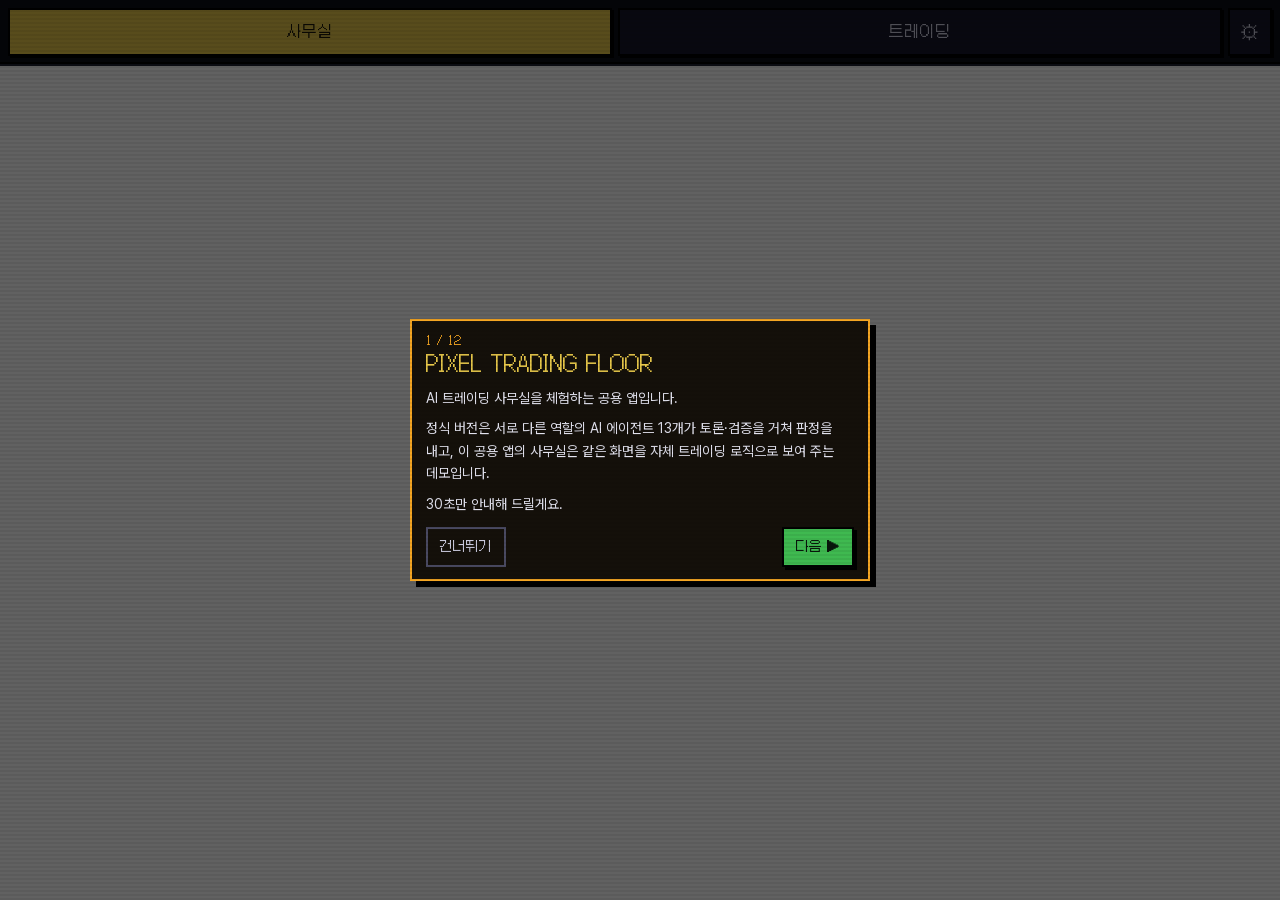
==== index.html @ c64d5c25 "app 20261010-1758" ====
<!doctype html>
<html lang="ko">
<head>
  <meta charset="utf-8">
  <meta http-equiv="Content-Security-Policy" content="default-src 'self'; script-src 'self'; style-src 'self'; img-src 'self' data:; font-src 'self'; connect-src 'self' https://richtrade.tail03e06c.ts.net wss://api.orangex.com wss://fstream.binance.com; frame-src https://richtradingschool.github.io; manifest-src 'self'; worker-src 'self'; object-src 'none'; base-uri 'none'; form-action 'none'">
  <meta name="viewport" content="width=device-width,initial-scale=1,viewport-fit=cover">
  <title>PIXEL TRADING FLOOR</title>
  <meta name="description" content="AI 직원들이 일하는 픽셀 트레이딩 오피스 — 모바일 앱">
  <meta name="theme-color" content="#1a1a24">
  <link rel="manifest" href="manifest.webmanifest">
  <link rel="icon" type="image/png" sizes="32x32" href="icons/favicon-32.png">
  <link rel="apple-touch-icon" href="icons/apple-touch-icon-180.png">
  <meta name="apple-mobile-web-app-title" content="픽셀플로어">
  <meta name="apple-mobile-web-app-capable" content="yes">
  <meta name="mobile-web-app-capable" content="yes">
  <meta name="apple-mobile-web-app-status-bar-style" content="black-translucent">
  <link rel="stylesheet" href="app.css">
  <script type="module" src="app.js"></script>
</head>
<body>
  <header id="topbar">
    <nav id="modes" aria-label="화면 고르기">
      <button type="button" class="mode-btn" data-mode="office">사무실</button>
      <button type="button" class="mode-btn" data-mode="trade">트레이딩</button>
    </nav>
    <button type="button" id="settings-btn" aria-label="설정">⚙</button>
  </header>
  <div id="strip" hidden role="region" aria-label="상태"></div>

  <main id="main">
    <section id="panel-office" class="panel" data-panel="office" hidden></section>
    <section id="panel-trade" class="panel" data-panel="trade" hidden>
      <div id="auto-alert" hidden role="alert">
        <span id="auto-alert-text"></span>
        <button type="button" id="auto-alert-close" aria-label="알림 닫기">✕</button>
      </div>
    </section>
  </main>

  <section id="screen-install" class="screen" data-screen="install" hidden aria-labelledby="install-title">
    <header class="screen-head">
      <button type="button" class="back-btn">← 돌아가기</button>
      <h1 id="install-title">앱 설치 방법</h1>
    </header>
    <div class="screen-body" id="install-body"></div>
  </section>

  <section id="screen-settings" class="screen" data-screen="settings" hidden aria-labelledby="settings-title">
    <header class="screen-head">
      <button type="button" class="back-btn">← 돌아가기</button>
      <h1 id="settings-title">설정</h1>
    </header>
    <div class="screen-body" id="settings-body"></div>
  </section>

  <section id="screen-verify" class="screen" data-screen="verify" hidden aria-labelledby="verify-title">
    <header class="screen-head">
      <button type="button" class="back-btn">← 돌아가기</button>
      <h1 id="verify-title">UID 인증</h1>
    </header>
    <div class="screen-body" id="verify-body"></div>
  </section>

  <section id="screen-keys" class="screen" data-screen="keys" hidden aria-labelledby="keys-title">
    <header class="screen-head">
      <button type="button" class="back-btn">← 돌아가기</button>
      <h1 id="keys-title">오렌지엑스 연결</h1>
    </header>
    <div class="screen-body" id="keys-body"></div>
  </section>

  <section id="screen-follow" class="screen" data-screen="follow" hidden aria-labelledby="follow-title">
    <header class="screen-head">
      <button type="button" class="back-btn">← 돌아가기</button>
      <h1 id="follow-title">따라가기</h1>
    </header>
    <div class="screen-body" id="follow-body"></div>
  </section>

  <div id="follow-band" hidden role="status"></div>
  <div id="evt-back" hidden></div>
  <div id="follow-sheet" hidden role="dialog" aria-label="새 신호"></div>

  <div id="install-banner" hidden>
    <span id="ib-text">홈 화면에 추가하면 앱처럼 쓸 수 있어요</span>
    <button type="button" id="ib-go">설치 방법</button>
    <button type="button" id="ib-close" aria-label="닫기">✕</button>
  </div>

  <div id="toast" class="ui-toast" hidden role="status"></div>

  <div id="update-toast" hidden role="status">
    <span>새 버전이 있습니다</span>
    <button type="button" id="update-apply">적용</button>
  </div>
</body>
</html>
---- app.css ----
/* PIXEL TRADING FLOOR 모바일 앱 껍데기 — 동업자 최신판(20261008a)과 같은 픽셀 톤(p34 설계 §6.9 — 검은 2px 테두리·계단 그림자·모서리 0,
   초록 주 버튼·주황 강조·창 바탕 #14100a, CRT 줄무늬). 제목·버튼은 Galmuri11, 긴 본문은 Pretendard(열린 질문 12 권고) */
@font-face { font-family: 'Galmuri11'; src: url('fonts/Galmuri11.woff2') format('woff2'); font-weight: 400; font-display: swap; }
@font-face { font-family: 'Pretendard Variable'; src: url('fonts/PretendardVariable.woff2') format('woff2'); font-weight: 45 920; font-display: swap; }

:root {
  --bg: #1a1a24; --panel: #12121c; --panel2: #16162a; --ink: #ffffff; --ink2: #e2e2ee; --dim: #9a9ab4; --dim2: #8a8aa4;
  --gold: #e8c84a; --gold-ink: #1a1408; --good: #3fb950; --bad: #f85149; --amber: #d29922;
  --accent: #f5a623; --box-bg: #14100a; --box-line: #3a2a12; --ghost-line: #4a4a62; --ghost-ink: #c9c9dc;
  --bar-h: 64px; --strip-h: 0px; --band-h: 0px;
  --safe-t: env(safe-area-inset-top, 0px); --safe-b: env(safe-area-inset-bottom, 0px);
  --pixel: 'Galmuri11', 'Pretendard Variable', monospace;
  --sans: 'Pretendard Variable', -apple-system, BlinkMacSystemFont, 'Apple SD Gothic Neo', 'Noto Sans KR', sans-serif;
  color-scheme: dark;
}
*, *::before, *::after { box-sizing: border-box; }
html, body { margin: 0; height: 100%; background: var(--bg); color: var(--ink2); font-family: var(--sans); -webkit-text-size-adjust: 100%; -webkit-tap-highlight-color: transparent; word-break: keep-all; overflow-wrap: anywhere; }
body { overflow: hidden; overscroll-behavior: none; }
[hidden] { display: none !important; }
/* CRT 줄무늬(동업자 style.css:40-51) — 화면 전체 2px 검정/2px 투명, 아주 옅게. 누름은 통과 */
html::after {
  content: ''; position: fixed; inset: 0; z-index: 100; pointer-events: none;
  background: repeating-linear-gradient(0deg, #000 0, #000 2px, transparent 2px, transparent 4px); opacity: .06;
}

/* 맨 위 띠 — 큰 버튼 2개(사무실·트레이딩 — 자동매매 탭은 트레이딩으로 합침, 대표 결정 2026-10-10) + 설정 */
#topbar {
  position: fixed; inset: 0 0 auto 0; z-index: 20;
  display: grid; grid-template-columns: 1fr 44px; gap: 6px; align-items: center;
  height: calc(var(--safe-t) + var(--bar-h));
  padding: calc(var(--safe-t) + 8px) max(8px, env(safe-area-inset-right)) 8px max(8px, env(safe-area-inset-left));
  background: #0a0d16; border-bottom: 2px solid #000; box-shadow: 0 2px 0 #1c2030;
}
#modes { display: grid; grid-template-columns: repeat(2, 1fr); gap: 6px; min-width: 0; }
.mode-btn {
  height: 48px; min-width: 0; padding: 0 4px;
  font: 400 15px/1 var(--pixel); letter-spacing: .5px; color: #cfcfe0;
  background: var(--panel2); border: 2px solid #000; box-shadow: 2px 2px 0 #000;
  cursor: pointer; white-space: nowrap; overflow: hidden; text-overflow: ellipsis; touch-action: manipulation;
}
.mode-btn.on { color: var(--gold-ink); background: var(--gold); }
.mode-btn:active, #settings-btn:active { transform: translate(2px, 2px); box-shadow: none; }
#settings-btn {
  height: 48px; width: 44px; padding: 0; font-size: 20px; color: #cfcfe0;
  background: var(--panel2); border: 2px solid #000; box-shadow: 2px 2px 0 #000; cursor: pointer;
}

/* 상단 띠(#strip, p34 §6.8) — 맨 위 띠 바로 아래 28px 한 줄: 인증 배지·계정 연결/잔고·📄 가이드·(오른쪽) 거래소 이벤트 칩.
   보일 때만 html.has-strip → --strip-h 28px. 넘치면 JS가 .tight를 붙여 짧은 글자(.short)로 */
html.has-strip { --strip-h: 28px; }
#strip {
  position: fixed; left: 0; right: 0; top: calc(var(--safe-t) + var(--bar-h)); z-index: 20; height: var(--strip-h);
  display: flex; align-items: center; gap: 6px; padding: 0 max(8px, env(safe-area-inset-right)) 0 max(8px, env(safe-area-inset-left));
  overflow: hidden; white-space: nowrap; font: 400 12px/1 var(--pixel); background: #0a0d16; border-bottom: 2px solid #000;
}
#strip .short { display: none; }
#strip.tight .long { display: none; }
#strip.tight .short { display: inline; }
.strip-item { flex: none; display: inline-flex; align-items: center; height: 20px; padding: 0 6px; font: 400 12px/1 var(--pixel); text-decoration: none; border: 1px solid var(--ghost-line); background: transparent; color: var(--ghost-ink); }
.strip-badge.good { color: var(--good); border-color: #1f4a2c; background: #12301a; }
.strip-badge.warn { color: var(--amber); border-color: var(--box-line); }
.strip-badge.dim, .strip-account.dim { color: var(--dim); }
button.strip-item { cursor: pointer; }
.strip-account.accent { color: #14100a; background: var(--accent); border-color: #000; }
.strip-account.good { color: var(--good); border-color: #1f4a2c; }
.strip-account.warn { color: var(--amber); }
.strip-space { flex: 1; min-width: 0; }
.strip-events { flex: none; display: inline-flex; align-items: center; gap: 4px; }
/* 오른쪽 거래소 이벤트 칩(p34 §5.3 — 데이터 트랙). 칩 글자: 평소 긴 쪽, 370px 이하는 짧은 쪽, 띠가 넘치면(#strip.tight) 짧은 쪽 */
#strip-events { margin-left: auto; min-width: 0; }
#evt-chip {
  max-width: 100%; height: 22px; padding: 0 8px; overflow: hidden; white-space: nowrap; text-overflow: ellipsis;
  font: 400 12px/20px var(--pixel); color: var(--accent, #f5a623); background: transparent;
  border: 1px solid var(--accent, #f5a623); cursor: pointer; touch-action: manipulation;
}
#evt-chip b { font-weight: 400; color: var(--gold); }
#evt-chip:active { transform: translate(1px, 1px); }
#evt-chip .short { display: none; }
@media (max-width: 370px) { #evt-chip .long { display: none; } #evt-chip .short { display: inline; } }

/* 본문 — 띠 아래 남은 화면 전체 */
#main { position: fixed; left: 0; right: 0; top: calc(var(--safe-t) + var(--bar-h) + var(--strip-h) + var(--band-h)); bottom: 0; }
.panel { position: absolute; inset: 0; overflow-y: auto; -webkit-overflow-scrolling: touch; }
#panel-office { overflow: hidden; padding-bottom: var(--safe-b); }
.office-frame { display: block; width: 100%; height: 100%; border: 0; background: var(--bg); }
.office-offline, .office-wait { margin: 0; padding: 32px 18px; text-align: center; font-size: 15px; line-height: 1.6; opacity: .85; }
.office-open { position: absolute; left: 12px; right: 12px; bottom: calc(12px + var(--safe-b)); z-index: 2; margin: 0; padding: 12px 14px; text-align: center; font-size: 14px; background: var(--panel2); border: 2px solid #000; box-shadow: 2px 2px 0 #000; }
.office-open a { color: var(--ink); }

/* 준비 중 탭 */
.soon { max-width: 560px; margin: 0 auto; padding: 24px 18px calc(24px + var(--safe-b)); }
.soon .badge { display: inline-block; margin-bottom: 14px; padding: 4px 8px; font: 400 12px/1 var(--pixel); color: var(--gold-ink); background: var(--gold); border: 2px solid #000; }
.soon h2 { margin: 0 0 12px; font: 400 20px/1.3 var(--pixel); color: var(--gold); }
.soon p { margin: 0 0 10px; font-size: 15px; line-height: 1.6; }

/* 덮는 화면(설치 안내·설정) */
.screen { position: fixed; inset: 0; z-index: 40; display: flex; flex-direction: column; padding-top: var(--safe-t); background: var(--bg); }
.screen-head { display: flex; align-items: center; gap: 10px; padding: 10px 12px; background: #0a0d16; border-bottom: 2px solid #000; }
.screen-head h1 { margin: 0; font: 400 17px/1.2 var(--pixel); color: var(--gold); }
.back-btn { padding: 10px; font: 400 13px/1 var(--pixel); color: #cfcfe0; background: var(--panel2); border: 2px solid #000; box-shadow: 2px 2px 0 #000; cursor: pointer; }
.screen-body { flex: 1; overflow-y: auto; padding: 16px 16px calc(24px + var(--safe-b)); }

/* 설정 */
.set-list { list-style: none; margin: 0 0 18px; padding: 0; background: var(--panel); border: 2px solid #000; }
.set-list li { display: flex; justify-content: space-between; gap: 12px; padding: 14px; font-size: 15px; border-bottom: 1px solid #1c2030; }
.set-list li:last-child { border-bottom: 0; }
.set-val { color: var(--dim); text-align: right; }
.set-val.good { color: var(--good); }
.set-val.bad { color: var(--bad); }
.set-links a, .set-links button {
  display: block; width: 100%; margin: 0 0 8px; padding: 14px; text-align: left; text-decoration: none;
  font: 500 15px/1.3 var(--sans); color: var(--ink); background: var(--panel2);
  border: 2px solid #000; box-shadow: 2px 2px 0 #000; cursor: pointer;
}

/* 설치 안내 */
.install-intro { margin: 0 0 14px; font-size: 15px; line-height: 1.6; }
.installed-note { margin: 0 0 16px; padding: 14px; color: var(--good); background: #10200f; border: 2px solid #000; line-height: 1.6; }
.escape-actions { display: grid; gap: 8px; margin: 0 0 16px; }
.big-btn {
  display: block; min-height: 44px; padding: 13px 12px; text-align: center; text-decoration: none;
  font: 700 15px/1.3 var(--pixel); color: #08160b; background: var(--good);
  border: 2px solid #000; border-radius: 0; box-shadow: 3px 3px 0 #000; cursor: pointer;
}
.big-btn:active { transform: translate(3px, 3px); box-shadow: none; }
.big-btn.alt { background: transparent; border-color: var(--ghost-line); color: var(--ghost-ink); font-weight: 400; }
.big-btn.danger { background: var(--bad); color: #fff; }
.big-btn.accent { background: var(--accent); color: #14100a; }

/* 공용 부품(동업자 style.css 값) — 칩·사각 스위치·창(모달)·토스트·번호표 */
.ui-chip { display: inline-block; padding: 6px 9px; font: 400 12px/1 var(--pixel); color: var(--ghost-ink); background: transparent; border: 2px solid var(--ghost-line); border-radius: 0; cursor: pointer; }
.ui-chip.on { color: #14100a; background: var(--accent); border-color: #000; font-weight: 700; }
.ui-switch { position: relative; display: inline-block; flex: none; width: 34px; height: 16px; background: var(--panel); border: 2px solid var(--ghost-line); }
.ui-switch::after { content: ''; position: absolute; top: 1px; left: 1px; width: 10px; height: 10px; background: var(--ghost-line); }
.ui-switch.on { background: #12301a; border-color: #1f4a2c; }
.ui-switch.on::after { left: auto; right: 1px; background: #3fb950; }
.ui-modal { position: fixed; inset: 0; z-index: 48; display: flex; align-items: center; justify-content: center; padding: calc(16px + var(--safe-t)) 16px calc(16px + var(--safe-b)); background: rgba(0, 0, 0, .62); }
.ui-modal-box { width: 100%; max-width: 420px; max-height: 100%; overflow-y: auto; padding: 16px; color: var(--ink2); background: var(--box-bg); border: 2px solid var(--accent); box-shadow: 6px 6px 0 #000; }
.ui-modal-kicker { margin: 0 0 4px; font: 400 11px/1.3 var(--pixel); color: var(--accent); }
.ui-modal-title { margin: 0 0 12px; font: 400 17px/1.3 var(--pixel); font-size: 17px; color: var(--ink); }
.ui-modal-box p { margin: 0 0 10px; font-size: 14px; line-height: 1.6; }
.ui-modal-box .ui-note { font-size: 12px; color: var(--dim2); }
.ui-toast { position: fixed; left: 50%; top: 50%; z-index: 60; transform: translate(-50%, -50%); max-width: calc(100% - 32px); padding: 12px 16px; text-align: center; font: 400 15px/1.4 var(--pixel); font-size: 15px; color: var(--ink); background: var(--box-bg); border: 3px solid var(--good); box-shadow: 3px 3px 0 #000; pointer-events: none; }
.ui-toast.bad { border-color: var(--bad); }
.ui-num { display: inline-flex; align-items: center; justify-content: center; flex: none; width: 18px; height: 18px; font: 700 11px/1 var(--pixel); color: #14100a; background: var(--accent); }
.guide-sec { margin: 0 0 18px; padding: 14px; background: var(--panel); border: 2px solid #000; }
.guide-sec h2 { margin: 0 0 6px; font: 400 16px/1.3 var(--pixel); color: var(--gold); }
.guide-sec .lead { margin: 0 0 10px; font-size: 14px; line-height: 1.5; color: var(--dim); }
.guide-sec ol { margin: 0; padding-left: 22px; }
.guide-sec li { margin: 0 0 8px; font-size: 15px; line-height: 1.55; }
.guide-sec .note { margin: 10px 0 0; font-size: 13px; line-height: 1.5; color: var(--dim); }
.chips { display: flex; flex-wrap: wrap; align-items: center; gap: 4px; margin-top: 4px; }
.chip { padding: 5px 7px; font: 400 12px/1 var(--pixel); color: var(--gold-ink); background: var(--gold); border: 2px solid #000; }
.chip-arrow { font-size: 12px; color: var(--dim); }

/* 맨 아래 설치 배너 · 맨 위 새 버전 알림 */
#install-banner {
  position: fixed; left: 8px; right: 8px; bottom: calc(8px + var(--safe-b)); z-index: 30;
  display: flex; align-items: center; gap: 8px; padding: 10px 10px 10px 14px; font-size: 14px;
  background: #121a2e; border: 2px solid #000; box-shadow: 3px 3px 0 #000;
}
/* 트레이딩 탭 시트(.tv-sheet — #main 안, 쌓임 맥락이 #main이라 z 50이어도 이 배너 아래)가 열린 동안은 배너를 숨긴다 — 동의·끄기 버튼이 배너에 가려지지 않게(p40 검토 7, screens/trade-sheet.js) */
html.tv-sheet-open #install-banner { display: none; }
#ib-text { flex: 1; min-width: 0; }
#ib-go { padding: 10px; white-space: nowrap; font: 400 13px/1 var(--pixel); color: var(--gold-ink); background: var(--gold); border: 2px solid #000; cursor: pointer; }
#ib-close { padding: 6px; font-size: 18px; color: var(--dim); background: none; border: 0; cursor: pointer; }
#update-toast {
  position: fixed; left: 50%; top: calc(var(--safe-t) + var(--bar-h) + var(--strip-h) + var(--band-h) + 8px); z-index: 35; transform: translateX(-50%);
  display: flex; align-items: center; gap: 10px; padding: 10px 12px; font-size: 14px; white-space: nowrap;
  background: #10200f; border: 2px solid #000; box-shadow: 3px 3px 0 #000;
}
#update-apply { padding: 8px 10px; font: 400 13px/1 var(--pixel); color: var(--gold-ink); background: var(--gold); border: 2px solid #000; cursor: pointer; }

@media (max-width: 370px) { .mode-btn { font-size: 14px; letter-spacing: 0; } }
/* 가로로 눕힌 휴대폰 — 띠를 낮춘다 */
@media (orientation: landscape) and (max-height: 500px) {
  :root { --bar-h: 52px; }
  .mode-btn, #settings-btn { height: 38px; }
}

/* 운영 측 자동매매 송출(modes/auto.js) — 대표 결정 2026-10-10: 자동매매 탭을 트레이딩 탭으로 합침.
   ⚡ 오토 모드 카드(.trade-auto — 탭 맨 위·차트 위: 켜기·끄기 줄·상태 줄·오토 종목·인증 입구)와 열린 포지션 목록(.trade-autolist — 주문 칸 아래:
   열린 포지션·가격 안내·최근 매매 흐름·성적·새 매매 알림 스위치·내 따라가기 설정). 360px에서 가로 넘침 없음(긴 글은 줄바꿈) */
.trade .trade-auto { display: flex; flex-direction: column; gap: 6px; min-width: 0; padding: 8px 10px; background: var(--t-bg); border: 2px solid var(--t-line); box-shadow: 3px 3px 0 #000; }
.trade .ta-title { order: -1; margin: 0; font: 400 14px/1.4 var(--pixel); color: var(--t-amber); overflow-wrap: anywhere; }
/* 따라갈 수 있는 기기는 켜기·끄기 줄(.trade-follow)이 같은 제목(FTEXT.quickTitle)과 켜짐·꺼짐 상태를 한 줄에 — 카드 제목은 숨김(같은 글 두 번 없게) */
.trade .trade-auto .trade-follow:not(:empty) ~ .ta-title { display: none; }
.trade .ta-feed { display: flex; flex-direction: column; gap: 6px; min-width: 0; }
.trade .ta-feed:empty { display: none; }
/* 이름표 '운영 측 실계좌'(검토 2026-10-10) — 바로 아래 상태 줄이 운영 측 것(위 ⚡ 켜기·끄기 줄은 회원 자기 것). 한 줄, 작게 */
.auto-owner { margin: 0 0 -2px; font-size: 12px; line-height: 1.4; color: var(--t-amber); overflow-wrap: anywhere; }
.auto-status { margin: 0; padding: 8px 10px; font: 400 13px/1.4 var(--pixel); background: var(--panel); border: 2px solid #000; overflow-wrap: anywhere; }
.auto-status.good { color: var(--good); }
.auto-status.bad { color: var(--bad); }
.auto-status.warn { color: var(--gold); }
.auto-status.dim { color: var(--dim); }
.auto-symbols { margin: 0; font-size: 12px; line-height: 1.5; color: var(--dim); overflow-wrap: anywhere; }
/* 인증 입구(미인증 s·j: 'UID 인증하기'·'오렌지엑스 가입하기')·정리 길('따라가기' — 인증이 풀린 기기) — 좁으면 한 줄에 하나 */
.auto-links { display: grid; grid-template-columns: repeat(auto-fit, minmax(140px, 1fr)); gap: 8px; min-width: 0; }
.auto-links .big-btn { margin: 0; min-height: 40px; padding: 9px 8px; font-size: 13px; overflow-wrap: anywhere; }
.auto-member-note { margin: 0; padding: 10px 12px; font-size: 13px; line-height: 1.55; color: var(--gold); background: #121a2e; border: 2px solid #000; overflow-wrap: anywhere; }
/* 열린 포지션 목록 — 판정 상자·주문 칸 아래(아래로 내리면 포지션 — 대표 2026-10-10) */
.trade .trade-autolist { display: flex; flex-direction: column; gap: 12px; min-width: 0; margin-top: 6px; }
.trade .trade-autolist:empty { display: none; }
.auto-open, .auto-flow { margin: 0; min-width: 0; }
.trade-autolist h3 { margin: 0 0 8px; font: 400 15px/1.3 var(--pixel); color: var(--gold); }
.auto-card { margin: 0 0 8px; padding: 12px 14px; background: var(--panel2); border: 2px solid #000; box-shadow: 2px 2px 0 #000; min-width: 0; }
.auto-card p { margin: 0 0 4px; font-size: 14px; line-height: 1.5; overflow-wrap: anywhere; }
.auto-card .card-title { font: 400 16px/1.3 var(--pixel); color: var(--ink); }
.auto-card .card-lev { color: var(--ink); }
.auto-card .card-time { color: var(--dim); }
.auto-card .card-price { font-variant-numeric: tabular-nums; }
.auto-card .card-fill { font-size: 13px; color: var(--dim); font-variant-numeric: tabular-nums; }
.auto-card .card-frozen { color: var(--gold); }
.auto-card .card-mine { margin-top: 6px; padding-top: 6px; border-top: 1px dashed var(--dim); color: var(--good); } /* p34 이 기기 내 따라가기 */
.auto-price-note, .auto-flow-note, .auto-flow-empty { margin: 6px 0 10px; font-size: 13px; line-height: 1.5; color: var(--dim); }
.trade-auto .auto-price-note { margin: 0; } /* 미인증 s·j의 A-03 — 카드 안 버튼 줄 바로 위(카드 gap이 간격) */
.auto-mine-total { margin: 0 0 12px; font: 400 14px/1.4 var(--pixel); color: var(--good); }
.trade-autolist .big-btn { margin: 0 0 10px; }
.auto-cta { margin: 0 0 10px; padding: 12px; background: #121a2e; border: 2px solid #000; }
.cta-msg { margin: 0 0 10px; font-size: 14px; line-height: 1.55; }
.auto-flow-list { list-style: none; margin: 0; padding: 0; background: var(--panel); border: 2px solid #000; }
.flow-item { display: flex; gap: 10px; padding: 10px 12px; font-size: 14px; line-height: 1.45; border-bottom: 1px solid #1c2030; }
.flow-item:last-child { border-bottom: 0; }
.flow-time { flex: none; color: var(--dim); font-variant-numeric: tabular-nums; }
.flow-text { min-width: 0; overflow-wrap: anywhere; }
.flow-item.good .flow-text { color: var(--good); }
.flow-item.bad .flow-text { color: var(--bad); }
.flow-item.warn .flow-text { color: var(--gold); }
.auto-stats { margin: 0; font-size: 14px; line-height: 1.55; overflow-wrap: anywhere; }
/* 내 따라가기 설정(2026-10-10 — 옛 고지 박스 자리, 따라갈 수 있는 기기만): 한 줄씩 이름(왼쪽)·값(오른쪽), 좁으면 값이 다음 줄로 */
.auto-my { margin: 0; padding: 12px 14px; background: var(--panel); border: 2px solid #000; }
.auto-my-list { margin: 0 0 12px; }
.auto-my-row { display: flex; flex-wrap: wrap; align-items: baseline; gap: 2px 10px; padding: 7px 0; font-size: 14px; line-height: 1.5; border-bottom: 1px solid #1c2030; }
.auto-my-row:last-child { border-bottom: 0; }
.auto-my-row dt { min-width: 0; color: var(--dim); overflow-wrap: anywhere; }
.auto-my-row dd { min-width: 0; margin: 0 0 0 auto; text-align: right; color: var(--ink); overflow-wrap: anywhere; }
.auto-my-row .auto-my-note { flex: 1 0 100%; margin: 0; text-align: left; font-size: 12px; color: var(--dim); }
.auto-my-row .auto-my-note.warn { color: var(--gold); }
.auto-my-row .auto-my-note.bad { color: var(--bad); }
.trade-autolist .auto-my-edit { width: 100%; margin: 0; }
.auto-switch { display: flex; align-items: center; gap: 10px; padding: 12px 14px; font-size: 14px; background: var(--panel2); border: 2px solid #000; cursor: pointer; }
.auto-switch input { flex: none; width: 22px; height: 22px; margin: 0; accent-color: var(--gold); }
.set-note { margin: 0 0 8px; font-size: 14px; line-height: 1.55; }

/* 새 매매 알림 — 트레이딩 패널 맨 앞(흐름 안): 내용을 밀어 내고, 스크롤해도 패널 위쪽에 붙어 있다.
   다른 탭·사무실·덮는 화면(#keys·#follow·#verify·설정 — z 40)의 위를 가리지 않는다(통합 보고 7) — 그동안은 트레이딩 버튼에 점 */
#auto-alert {
  position: sticky; top: 8px; z-index: 5; max-width: 560px; margin: 8px auto 0; width: calc(100% - 16px);
  display: flex; align-items: center; gap: 10px; padding: 12px 12px 12px 14px;
  font: 400 15px/1.35 var(--pixel); color: var(--gold-ink); background: var(--gold);
  border: 2px solid #000; box-shadow: 3px 3px 0 #000;
}
/* 새 버전 알림(#update-toast, 띠 아래 고정·높이 약 57px)이 떠 있으면 그 아래로 */
body:has(#update-toast:not([hidden])) #auto-alert { margin-top: 72px; top: 72px; }
.mode-btn.has-alert { position: relative; }
.mode-btn.has-alert::after { content: ''; position: absolute; top: 5px; right: 5px; width: 8px; height: 8px; background: var(--gold); border: 2px solid #000; }
.mode-btn.on.has-alert::after { background: var(--gold-ink); }
#auto-alert-text { flex: 1; min-width: 0; }
#auto-alert-close { padding: 6px; font-size: 18px; color: var(--gold-ink); background: none; border: 0; cursor: pointer; }

/* UID 인증 화면(s·j판) — 입력칸 글자 18px(아이폰 확대 방지) */
.verify { max-width: 560px; margin: 0 auto; }
.verify p { margin: 0 0 12px; font-size: 15px; line-height: 1.6; }
.verify .verify-note { font-size: 13px; color: var(--dim); }
.verify .verify-current { font: 400 14px/1.4 var(--pixel); color: var(--good); }
.verify .verify-hint { padding: 12px; background: var(--panel); border: 2px solid #000; }
/* 인증된 기기에서 숨기는 라벨·입력칸·버튼 — app.css 앞쪽의 [hidden] { display: none !important }가 아래 display 규칙보다 이긴다 */
.verify label { display: block; margin: 0 0 6px; font: 400 14px/1.3 var(--pixel); color: var(--gold); }
#verify-uid { display: block; width: 100%; margin: 0 0 12px; padding: 14px; font: 500 18px/1.2 var(--sans); letter-spacing: 1px; color: var(--ink); background: var(--panel); border: 2px solid #000; border-radius: 0; }
#verify-submit { width: 100%; margin: 0 0 12px; }
#verify-submit:disabled { opacity: .6; cursor: default; }
.verify-msg { padding: 12px; background: var(--panel); border: 2px solid #000; }
.verify-msg.good { color: var(--good); }
.verify-msg.bad { color: var(--bad); }
.verify-msg.warn { color: var(--gold); }
.verify .big-btn.alt { margin: 0 0 12px; }
/* p34 §6.5 — 동업자 UID 활성화 창 단계(제목·자동 확인·이용료 없음 → 입력 → 가입 줄 → 또는 → 체험 모드로 시작 → UID 위치) */
.verify .verify-gate-title { margin: 0 0 8px; text-align: center; font: 400 16px/1.3 var(--pixel); color: var(--accent); }
.verify .verify-desc { margin: 0 0 8px; text-align: center; font-weight: 600; color: var(--ink); }
.verify .verify-why { padding: 10px 12px; font-size: 13px; color: var(--dim); background: var(--box-bg); border: 1px solid var(--box-line); }
.verify .verify-intro { font-size: 14px; }
#verify-uid::placeholder { color: var(--dim2); }
.verify-links { margin: 0 0 12px; }
.verify-link { display: block; margin: 0 0 8px; padding: 6px 0; font: 400 14px/1.4 var(--pixel); color: var(--accent); text-decoration: underline; text-underline-offset: 3px; }
/* 앱 받기 줄(대표 결정 2026-10-09) — 버튼이지만 위 가입 줄(링크)과 같은 모양: 단추 기본 배경·테두리를 지우고 왼쪽 정렬·전체 폭 */
.verify-app { width: 100%; text-align: left; background: none; border: 0; border-radius: 0; cursor: pointer; }
.verify .verify-or { margin: 4px 0 8px; text-align: center; font: 400 12px/1 var(--pixel); color: var(--dim2); }
#verify-guest { width: 100%; }
.verify .verify-foot { text-align: center; font-size: 13px; color: var(--dim2); }
/* 설정의 UID 인증 줄 — 미인증이면 인증 화면으로 가는 링크 */
.set-row-link { display: flex; flex: 1; justify-content: space-between; gap: 12px; color: inherit; text-decoration: none; }

/* 거래소 연결 화면(#keys, s·j판) — 입력칸 글자 16px 이상(아이폰 확대 방지), 비밀 키 칸은 textarea를 글자 가림으로(password 칸 안 씀) */
.keys { max-width: 560px; margin: 0 auto; }
.keys p { margin: 0 0 12px; font-size: 15px; line-height: 1.6; }
.keys-guide { margin: 0 0 12px; padding: 12px 12px 12px 30px; font-size: 14px; line-height: 1.6; background: var(--panel); border: 2px solid #000; }
.keys .keys-privacy, .keys .keys-clip, .keys .keys-scope, .keys .keys-diag { font-size: 13px; color: var(--dim); }
/* 동업자 API 연결 가이드(p34 §6.6) — 맨 위 링크 + 계정 권한 '읽기' 줄(K-03c) + 2쪽 차이 줄 */
.keys-guide-link { display: inline-block; margin: 0 0 8px; padding: 8px 10px; font: 400 14px/1.3 var(--pixel); color: var(--accent); text-decoration: none; border: 2px solid var(--accent); }
.keys .keys-guide-read { padding: 10px 12px; font-size: 14px; color: var(--amber); background: var(--box-bg); border: 1px solid var(--box-line); }
.keys .keys-guide-page2 { font-size: 13px; color: var(--dim); }
.keys .keys-label { display: block; margin: 0 0 6px; font: 400 14px/1.3 var(--pixel); color: var(--gold); }
#keys-api, #keys-secret { display: block; width: 100%; margin: 0 0 12px; padding: 14px; font: 500 16px/1.3 var(--sans); color: var(--ink); background: var(--panel); border: 2px solid #000; border-radius: 0; }
#keys-secret { resize: none; }
.secret { -webkit-text-security: disc; }
.keys .keys-check { display: flex; gap: 8px; align-items: center; margin: 0 0 12px; font: 400 15px/1.4 var(--sans); color: var(--ink); }
#keys-submit, #keys-disconnect { width: 100%; margin: 0 0 12px; }
#keys-submit:disabled { opacity: .6; cursor: default; }
.keys-msg { padding: 12px; background: var(--panel); border: 2px solid #000; }
.keys-msg.good { color: var(--good); }
.keys-msg.bad { color: var(--bad); }
.keys-msg.warn { color: var(--gold); }
.keys .keys-ok { font: 400 14px/1.4 var(--pixel); color: var(--good); }
.keys-legal { margin: 18px 0 0; }
.keys-legal p { margin: 0 0 6px; font-size: 12px; line-height: 1.5; color: var(--dim); }
/* 설정 '거래소 연결' 줄이 끊김(주문 안 함)일 때 — keysRow tone 'warn' */
.set-val.warn { color: var(--gold); }

/* 따라가기 화면(#follow, s·j판) — 입력칸 글자 16px 이상(아이폰 확대 방지), 맨 위 기능 한계(F-03)는 늘 보이게 */
.follow { max-width: 560px; margin: 0 auto; }
.follow p { margin: 0 0 12px; font-size: 15px; line-height: 1.6; }
.follow-title { margin: 0 0 10px; font: 400 18px/1.3 var(--pixel); color: var(--gold); }
.follow .follow-limits { padding: 12px; font-size: 14px; color: var(--ink); background: #121a2e; border: 2px solid #000; }
.follow .follow-status { padding: 12px 14px; font: 400 15px/1.3 var(--pixel); background: var(--panel); border: 2px solid #000; }
.follow-status.good { color: var(--good); }
.follow-status.bad { color: var(--bad); }
.follow-status.warn { color: var(--gold); }
.follow-status.dim { color: var(--dim); }
.follow .follow-note { padding: 12px; color: var(--gold); background: var(--panel); border: 2px solid #000; }
/* 잔고 한 줄(대표 결정 2026-10-10 — 이 화면은 상단 띠를 가림): 띠와 같은 값·같은 낱말(🔗 없이), 상태 줄 바로 아래 */
.follow .follow-balance { margin: -4px 0 12px; font: 400 14px/1.4 var(--pixel); color: var(--good); overflow-wrap: anywhere; }
.follow .big-btn { width: 100%; margin: 0 0 12px; }
.follow .big-btn:disabled { opacity: .6; cursor: default; }
.follow-mode { margin: 0 0 12px; padding: 12px; background: var(--panel); border: 2px solid #000; }
.follow-mode legend { padding: 0 4px; font: 400 14px/1.3 var(--pixel); color: var(--gold); }
.follow-radio, .follow-check { display: flex; gap: 10px; align-items: flex-start; margin: 0 0 10px; font-size: 15px; line-height: 1.5; cursor: pointer; }
.follow-radio input, .follow-check input { flex: none; width: 22px; height: 22px; margin: 0; accent-color: var(--gold); }
.follow-field { display: block; margin: 0 0 12px; font: 400 14px/1.3 var(--pixel); color: var(--gold); }
.follow-field input { display: block; width: 100%; margin-top: 6px; padding: 12px; font: 500 16px/1.2 var(--sans); color: var(--ink); background: var(--panel); border: 2px solid #000; border-radius: 0; }
.follow-help, .follow-legal { margin: 0 0 12px; padding-left: 20px; font-size: 13px; line-height: 1.55; color: var(--dim); }
.follow .follow-how, .follow .follow-symbols, .follow .follow-notice, .follow .follow-summary { font-size: 14px; }
.follow-consent { margin: 0 0 12px; padding: 12px; background: var(--panel); border: 2px solid #000; }
.follow .follow-errors { color: var(--bad); }
.follow .follow-why { color: var(--bad); font-size: 14px; }
.follow .follow-check-all { font-weight: 700; padding: 0 0 10px; margin: 0 0 12px; border-bottom: 1px solid currentColor; }
/* p34 회원 본인 손익(상태 줄 아래)·자동 손절 스위치(켜짐 초록 테두리 — 동업자판 카드 버튼 꼴)·상태 낱말(가격 없음) */
.follow-pnl, .follow-autosl { margin: 0 0 12px; padding: 12px; background: var(--panel); border: 2px solid #000; }
.follow-pnl h3, .follow-autosl h3 { margin: 0 0 8px; font: 400 15px/1.3 var(--pixel); color: var(--gold); }
.follow .follow-pnl-line { margin: 0 0 4px; font-size: 14px; }
.follow .follow-autosl-on { border-color: var(--good); color: var(--good); }
.follow .follow-autosl-offbtn { color: var(--dim); }
.follow .follow-autosl-desc { font-size: 14px; color: var(--ink); }
.follow .follow-autosl-help, .follow .follow-autosl-retryhelp, .follow .follow-autosl-clearhelp, .follow .follow-autosl-diag { font-size: 13px; color: var(--dim); }
.follow .follow-autosl-toast, .follow .follow-autosl-off, .follow .follow-autosl-followoff, .follow .follow-autosl-locked { font-size: 14px; color: var(--gold); }
.follow .follow-autosl-failed, .follow .follow-autosl-check { font-size: 14px; color: var(--bad); }
.follow-autosl-confirm { margin: 0 0 12px; padding: 12px; background: #121a2e; border: 2px solid var(--gold); }
.follow-autosl-words { margin: 0 0 12px; padding-left: 20px; font-size: 13px; line-height: 1.55; }
.follow-records, .follow-shadow { margin: 18px 0 0; }
.follow-records h3, .follow-shadow h3 { margin: 0 0 8px; font: 400 15px/1.3 var(--pixel); color: var(--gold); }
.follow-record-list, .follow-consent-records, .follow-shadow-list { margin: 0 0 12px; padding-left: 20px; font-size: 13px; line-height: 1.55; }

/* ② 켜짐 띠(F-14) — 맨 위 띠·상단 띠(#strip) 바로 아래(p34 검토 5 — 한 칸 내려 쌓음). 보이는 동안 html.has-band가 --band-h(31px)를 정해
   본문(#main)·새 버전 알림을 그만큼 내린다(탭 첫 줄을 가리지 않게 — p34 종단 확인). 덮는 화면(z 40) 아래(z 39) — 따라가기 화면은 자기 상태 줄이 있다.
   ③ 시트(F-10) — 어느 탭·화면 위에서든(z 46) */
html.has-band { --band-h: 31px; }
#follow-band {
  position: fixed; left: 0; right: 0; top: calc(var(--safe-t) + var(--bar-h) + var(--strip-h)); z-index: 39; height: var(--band-h);
  margin: 0; padding: 6px 12px; text-align: center; font: 400 13px/1.3 var(--pixel); color: var(--gold-ink); background: var(--good); border-bottom: 2px solid #000;
  white-space: nowrap; overflow: hidden; text-overflow: ellipsis;
}
@media (max-width: 380px) { #follow-band { padding: 6px 8px; font-size: 12px; } }
#follow-sheet {
  position: fixed; left: 8px; right: 8px; bottom: calc(8px + var(--safe-b)); z-index: 46; max-height: 80vh; overflow-y: auto;
  padding: 14px; background: #121a2e; border: 2px solid #000; box-shadow: 3px 3px 0 #000;
}
#follow-sheet p { margin: 0 0 8px; font-size: 15px; line-height: 1.5; }
#follow-sheet .sheet-title { font: 400 16px/1.3 var(--pixel); color: var(--gold); }
#follow-sheet .sheet-expired, #follow-sheet .sheet-reason { color: var(--gold); }
#follow-sheet .sheet-who, #follow-sheet .sheet-notice { font-size: 12px; color: var(--dim); }
#follow-sheet .sheet-legal { margin: 0 0 6px; padding-left: 18px; font-size: 12px; line-height: 1.5; color: var(--dim); }
#follow-sheet .big-btn { width: 100%; margin: 0 0 8px; }
#follow-sheet .big-btn:disabled { opacity: .6; cursor: default; }

/* 거래소 이벤트 창(p34 §5.4 · p35 D-4 — 동업자 20261008a public/style.css #evt 값: 막 rgba(0,0,0,.62)·상자 #11111a·검정 3px·그림자 #0a0a12,
   절 카드 #171720·검정 2px, ✕ #f85149, 아래 칸 #0e0e16). 휴대폰 터치 크기(✕ 36px·버튼 12px 안쪽)는 그대로. 덮는 화면(z 40)·따라가기 켜짐 띠(39) 위,
   '한 번 눌러 주문' 시트(46) 아래 — 초 단위로 끝나는 시트를 가리지 않는다 */
#evt-back {
  position: fixed; inset: 0; z-index: 45; display: flex; align-items: center; justify-content: center;
  padding: calc(12px + var(--safe-t)) 12px calc(12px + var(--safe-b)); background: rgba(0, 0, 0, .62);
}
#evt {
  display: flex; flex-direction: column; width: 100%; max-width: 520px; max-height: 100%;
  background: #11111a; border: 3px solid #000; box-shadow: 6px 6px 0 #0a0a12; color: #f3efe6;
}
#evt .evt-hd { display: flex; align-items: center; gap: 8px; padding: 12px 12px 10px 14px; }
#evt h2 { flex: 1; margin: 0; font: 400 17px/1.3 var(--pixel); color: var(--accent, #f5a623); }
#evt .evt-x { width: 36px; height: 36px; padding: 0; font-size: 18px; color: #fff; background: #f85149; border: 2px solid #000; cursor: pointer; }
#evt .evt-body { flex: 1; min-height: 0; overflow-y: auto; padding: 10px 14px; }
#evt .evt-sec { margin: 0 0 10px; padding: 10px 12px; background: #171720; border: 2px solid #000; }
#evt h3 { margin: 0 0 6px; font: 400 14px/1.4 var(--pixel); color: #f3efe6; }
#evt .evt-table { width: 100%; border-collapse: collapse; font-size: 14px; line-height: 1.45; }
#evt .evt-table td { padding: 6px 4px; border-bottom: 1px solid #2b2b38; vertical-align: top; }
#evt .evt-table tr:last-child td { border-bottom: 0; }
#evt .evt-table td.k { color: #a6a3ad; white-space: nowrap; }
#evt .evt-table td.r { text-align: right; font-variant-numeric: tabular-nums; }
#evt .g { color: #f5a623; }
#evt .evt-note { margin: 8px 0 0; font-size: 12px; line-height: 1.5; color: #a6a3ad; }
#evt .evt-ft { padding: 10px 14px 14px; background: #0e0e16; border-top: 2px solid #000; }
#evt .evt-foot, #evt .evt-own { margin: 0 0 8px; font-size: 12px; line-height: 1.5; color: #8a8794; }
#evt .evt-bt { display: flex; gap: 8px; }
#evt .evt-bt a {
  flex: 1; display: block; padding: 12px 8px; text-align: center; text-decoration: none;
  font: 400 14px/1.2 var(--pixel); border: 2px solid #000; box-shadow: 3px 3px 0 #000;
}
#evt .evt-guide { color: #14100a; background: var(--accent, #f5a623); }
#evt .evt-get { color: #e9e4d6; background: #1c1c28; }
#evt .evt-bt a:active, #evt .evt-x:active { transform: translate(3px, 3px); box-shadow: none; }
/* 첫 실행 안내(p34 §6.2) — 막 #tour z 44(덮는 화면 40·켜짐 띠 41 위, 시트 46 아래), 비추는 곳의 고정 조상은 .tour-lift로 막 위(45),
   설명 상자 #tour-box도 45(조상보다 뒤에 붙어 위에 그려짐). 자리는 클래스 세 벌(.at-top·.at-bottom·.center) — style 속성 없음 */
#tour { position: fixed; inset: 0; z-index: 44; background: rgba(0, 0, 0, .62); }
.tour-lift { z-index: 45 !important; }
html.touring .tour-lift { pointer-events: none; }
.tour-target { outline: 3px solid var(--gold); outline-offset: -3px; }
#tour-box {
  position: fixed; z-index: 45; left: 12px; right: 12px; max-width: 460px; margin: 0 auto; max-height: 62vh; overflow-y: auto;
  padding: 14px 14px 12px; color: var(--ink2); background: var(--box-bg); border: 2px solid var(--accent); box-shadow: 6px 6px 0 #000;
}
#tour-box.at-bottom { bottom: calc(12px + var(--safe-b)); }
#tour-box.at-top { top: calc(var(--safe-t) + 12px); }
#tour-box.center { top: 50%; transform: translateY(-50%); max-height: 84vh; }
#tour-box.big .tour-title { font-size: 20px; color: var(--gold); }
.tour-step { min-height: 12px; margin: 0 0 4px; font: 400 11px/1 var(--pixel); color: var(--accent); }
.tour-title { margin: 0 0 10px; font: 400 17px/1.3 var(--pixel); color: var(--ink); }
.tour-p { margin: 0 0 8px; font-size: 14px; line-height: 1.6; }
.tour-small { margin: 6px 0 0; font-size: 12px; line-height: 1.5; color: var(--dim2); }
.tour-agents { display: grid; gap: 8px; margin: 0 0 6px; }
.tour-agent { display: flex; gap: 10px; align-items: flex-start; padding: 8px 10px; background: rgba(255, 255, 255, .03); border: 1px solid var(--box-line); }
.tour-face { flex: none; width: 40px; height: 40px; image-rendering: pixelated; background: #0a0d16; border: 1px solid #000; }
.tour-agent-text { min-width: 0; }
.tour-agent-name { display: block; margin: 0 0 3px; font: 400 13px/1.3 var(--pixel); color: var(--accent); }
.tour-agent-desc { display: block; font-size: 13px; line-height: 1.5; }
.tour-cmp { width: 100%; margin: 0 0 10px; border-collapse: collapse; font-size: 12px; line-height: 1.45; }
.tour-cmp th, .tour-cmp td { padding: 6px; text-align: left; vertical-align: top; border: 1px solid var(--box-line); }
.tour-cmp th { font: 400 12px/1.3 var(--pixel); color: var(--dim2); }
.tour-cmp .pro { color: var(--good); }
.tour-extra { margin: 8px 0 0; }
.tour-nav { display: flex; align-items: center; gap: 8px; margin: 12px 0 0; }
.tour-sp { flex: 1; }
.tour-nav button { min-height: 40px; padding: 0 12px; font: 400 13px/1 var(--pixel); color: var(--ghost-ink); background: transparent; border: 2px solid var(--ghost-line); cursor: pointer; }
.tour-nav .tour-next { color: #08160b; background: var(--good); border-color: #000; box-shadow: 3px 3px 0 #000; }
.tour-nav .tour-next:active { transform: translate(3px, 3px); box-shadow: none; }
.tour-nav .invisible { visibility: hidden; }
/* 앱 받기 창(§6.3, app/screens/app-guide.js) — .ui-modal z 48: UID 인증 화면(.screen 40)·안내(44·45) 위. 2026-10-09부터 인증 화면에서 열고,
   그 판 가입 주소가 있으면 맨 위에 ① 가입 단계(.ag-signup) → ② 앱 받기(.ag-step) */
.tour-appguide .ag-step { margin: 0 0 8px; font: 400 14px/1.3 var(--pixel); color: var(--gold); }
.tour-appguide .ag-signup { margin: 0 0 14px; padding: 10px; border: 1px solid var(--box-line); }
.tour-appguide .ag-col { margin: 0 0 12px; padding: 10px; border: 1px solid var(--box-line); }
.tour-appguide .ag-os { margin: 0 0 6px; font: 400 14px/1.3 var(--pixel); color: var(--accent); }
.tour-appguide .ag-steps { margin: 0 0 10px; padding-left: 20px; font-size: 13px; line-height: 1.55; }
.tour-appguide .ui-close { width: 100%; }

/* 토스트(동업자판 — 화면 가운데, 초록/빨강 테두리) */
#toast { transition: opacity .2s; }

/* ── 트레이딩 탭(p2 spec §2.3 — N 매매 화면 색·부품, N css:2188-2570에서 옮긴 값) ──
   차트는 캔버스(라이브러리), 그 밖은 클래스로만(style 속성 없음). 칩 줄만 자체 가로 스크롤, 양옆 16px 여백 */
.trade { --t-bg: #14100a; --t-line: #3a2a12; --t-ink: #e2e2ee; --t-dim: #8a8aa4; --t-amber: #f5a623; --t-good: #3fb950; --t-bad: #f85149; display: flex; flex-direction: column; gap: 8px; padding: 8px 16px calc(24px + var(--safe-b)); }
.trade .trade-syms, .trade .trade-mine { display: flex; gap: 6px; overflow-x: auto; }
.trade .chip { flex: none; font-family: 'Galmuri11', monospace; font-size: 11px; line-height: 1.2; color: #c9c9dc; background: transparent; border: 1px solid #4a4a62; padding: 4px 8px; cursor: pointer; }
.trade .chip.on, .trade .chip[aria-pressed="true"] { background: var(--t-amber); color: var(--t-bg); font-weight: 700; }
.trade .chip.tab { cursor: default; border-color: var(--t-line); color: var(--t-amber); }
.trade .chip.tab.on { background: transparent; color: var(--t-amber); }
.trade .chip.mine { border-color: var(--t-amber); color: var(--t-amber); }
.trade .trade-head { display: flex; flex-direction: column; gap: 6px; min-width: 0; }
.trade .chart-status { font-family: 'Galmuri11', monospace; font-size: 11px; line-height: 1.4; color: var(--t-dim); overflow-wrap: anywhere; }
.trade .chart-tfs, .trade .chart-inds { display: flex; gap: 3px; overflow-x: auto; padding: 0 2px 2px 0; }
.trade .chart-tfs button, .trade .chart-inds button { flex: none; font-family: 'Galmuri11', monospace; font-size: 10px; color: #6c6c86; background: #0a0a10; border: 2px solid #000; box-shadow: 2px 2px 0 #000; padding: 2px 6px; white-space: nowrap; cursor: pointer; }
.trade .chart-tfs button.on, .trade .chart-inds button.on { color: #e8e8f4; border-color: #3a3a52; }
.trade .chart-inds button.help { color: var(--t-dim); }
.trade .chart-inds button.on[data-ind="ma20"] { color: #f5a623; } .trade .chart-inds button.on[data-ind="ma50"] { color: #4a9de8; } .trade .chart-inds button.on[data-ind="ma200"] { color: #c678dd; }
.trade .chart-inds button.on[data-ind="ema20"] { color: #56d4c8; } .trade .chart-inds button.on[data-ind="bb"] { color: #9aa4ff; } .trade .chart-inds button.on[data-ind="vol"] { color: #8a8aa4; }
.trade .chart-inds button.on[data-ind="rsi"] { color: #ffd166; } .trade .chart-inds button.on[data-ind="macd"] { color: #ff8fab; }
.trade .chart-inds button.on[data-ind="bigs"] { color: #ffffff; } .trade .chart-inds button.on[data-ind="tpsl"] { color: #089981; } .trade .chart-inds button.on[data-ind="delta"] { color: #12cef8; }
.trade .chart-inds button.on[data-ind="vp"] { color: #298ada; } .trade .chart-inds button.on[data-ind="follow"] { color: rgb(220, 20, 60); }
/* T-06 설명줄 — 최대 2줄(15px × 2), 누르면 펼침 */
.trade .chart-legend { display: flex; flex-wrap: wrap; gap: 0 10px; font-family: 'Galmuri11', monospace; font-size: 10px; line-height: 15px; color: var(--t-dim); max-height: 30px; overflow: hidden; cursor: pointer; }
.trade .chart-legend:empty { display: none; }
.trade .chart-legend.open { max-height: none; }
.trade .lg-ma20 { color: #f5a623; } .trade .lg-ma50 { color: #4a9de8; } .trade .lg-ma200 { color: #c678dd; } .trade .lg-ema20 { color: #56d4c8; } .trade .lg-bb { color: #9aa4ff; }
.trade .lg-rsi { color: #ffd166; } .trade .lg-macd { color: #ff8fab; } .trade .lg-bigs { color: #ffffff; } .trade .lg-tpsl { color: #089981; } .trade .lg-delta { color: #12cef8; } .trade .lg-vp { color: #298ada; } .trade .lg-follow { color: rgb(220, 20, 60); }
/* ④ 큰 차트 높이 max(260, 화면 × 0.42)(가로 모드 × 0.6), ⑤ 보조 창 110px(N css:2397) */
.trade .chart-big { position: relative; height: max(260px, 42vh); background: #06060c; }
.trade .chart-subs:empty { display: none; }
.trade .chart-sub { position: relative; height: 110px; border-top: 1px solid #1c1c28; background: #06060c; }
.trade .chart-sub-label { position: absolute; top: 4px; left: 10px; z-index: 3; font-family: 'Galmuri11', monospace; font-size: 10px; color: #6c6c86; pointer-events: none; }
@media (orientation: landscape) { .trade .chart-big { height: max(260px, 60vh); } .trade .chart-sub { height: 80px; } }
/* T-14 백테스트 표 — 큰 차트 왼쪽 위, 차트 조작은 그대로(머리만 누름 — 접기) */
.trade .bt-table { position: absolute; top: 6px; left: 6px; z-index: 4; background: rgba(27, 31, 43, .92); border: 2px solid #000; padding: 4px 6px; font-family: 'Galmuri11', monospace; font-size: 10px; line-height: 1.5; color: #fff; pointer-events: none; }
.trade .bt-head { color: var(--t-amber); pointer-events: auto; cursor: pointer; }
.trade .bt-table.fold .bt-row { display: none; }
.trade .bt-row { display: flex; justify-content: space-between; gap: 10px; }
.trade .trade-help, .trade .trade-source { margin: 0; font-size: 10px; line-height: 15px; color: var(--t-dim); }
.trade .trade-source-link { color: var(--t-dim); text-decoration: underline; }
.trade .trade-verdict:empty, .trade .trade-orders:empty, .trade .trade-sheet:empty, .trade .trade-mine:empty { display: none; }
.trade .tv-box { position: relative; background: var(--t-bg); border: 2px solid var(--t-line); box-shadow: 3px 3px 0 #000; padding: 10px 12px 10px 38px; font-size: 12px; color: var(--t-ink); }
.trade .tv-num { position: absolute; left: 10px; top: 10px; width: 18px; height: 18px; line-height: 18px; text-align: center; background: var(--t-amber); color: #1a1408; font-size: 10px; border: 2px solid #000; }
/* ① 판정 상자(p2 spec 4판 §6 — p40 T12, screens/trade-verdict.js): 이름 · 한 줄(N-02/N-04/N-05/N-11) · 근거 보기 ▾ · N-06/N-08(호박색) · N-07/N-10(흐림) */
.trade .tv-label { display: block; min-height: 22px; line-height: 22px; font-family: 'Galmuri11', monospace; font-size: 12px; font-weight: 700; color: var(--t-amber); }
.trade .tv-line { margin: 2px 0 0; font-size: 13px; line-height: 1.5; color: var(--t-ink); overflow-wrap: anywhere; }
.trade .tv-more { margin-top: 8px; min-height: 34px; font-family: 'Galmuri11', monospace; font-size: 12px; color: #c9c9dc; background: transparent; border: 2px solid #4a4a62; box-shadow: 2px 2px 0 #000; border-radius: 0; padding: 4px 10px; cursor: pointer; }
.trade .tv-more:disabled { opacity: .55; cursor: default; }
.trade .tv-more:active:not(:disabled) { transform: translate(2px, 2px); box-shadow: none; }
.trade .tv-note { margin: 6px 0 0; font-size: 11px; line-height: 1.5; color: var(--t-amber); }
.trade .tv-warn { margin: 6px 0 0; font-size: 11px; line-height: 1.5; color: var(--t-bad); }
.trade .tv-box .trade-note { margin: 6px 0 0; font-size: 10px; line-height: 15px; color: var(--t-dim); }
/* 시트(screens/trade-sheet.js — 근거 보기·주문 칸 T13): 주문 칸 밖 자리(.trade-sheet)의 고정 덮개. #main(고정 — 쌓임 맥락) 안이라 맨 위 줄·띠 아래부터
   덮고(그 줄들은 z 20·39로 위에 남음), 상자는 아래에 붙고 넘치면 상자 안에서 내린다 */
.trade .tv-sheet { position: fixed; left: 0; right: 0; bottom: 0; top: calc(var(--safe-t) + var(--bar-h) + var(--strip-h) + var(--band-h)); z-index: 50; display: flex; align-items: flex-end; justify-content: center; padding: 12px 12px calc(12px + var(--safe-b)); background: rgba(0, 0, 0, .62); }
.trade .tv-sheet .tvm-box { width: 100%; max-width: 440px; max-height: 100%; overflow-y: auto; background: var(--t-bg); border: 2px solid var(--t-amber); box-shadow: 6px 6px 0 #000; padding: 16px 14px; }
.trade .tv-sheet.red .tvm-box { border-color: var(--t-bad); }
.trade .tvm-title { margin-bottom: 10px; font-family: 'Galmuri11', monospace; font-size: 15px; font-weight: 700; color: var(--t-ink); overflow-wrap: anywhere; }
.trade .tvm-row { display: grid; grid-template-columns: 64px minmax(0, 1fr); gap: 8px; padding: 5px 0; border-top: 1px solid #241a0c; font-size: 12px; line-height: 1.5; color: var(--t-dim); }
.trade .tvm-row b { font-weight: 400; color: var(--t-ink); overflow-wrap: anywhere; white-space: pre-wrap; }
.trade .tvm-btns { margin-top: 14px; display: grid; grid-auto-flow: column; grid-auto-columns: minmax(0, 1fr); gap: 8px; }
.trade .tvm-btns button { min-height: 44px; font-family: 'Galmuri11', monospace; font-size: 13px; font-weight: 700; color: var(--t-bg); background: var(--t-amber); border: 2px solid #000; box-shadow: 2px 2px 0 #000; border-radius: 0; cursor: pointer; }
.trade .tvm-btns button.ghost { color: #c9c9dc; background: transparent; border-color: #4a4a62; font-weight: 400; }
.trade .tvm-btns button.red { color: var(--t-bg); background: var(--t-bad); }
.trade .tvm-btns button:disabled { opacity: .45; cursor: default; }
.trade .tvm-note { margin-top: 10px; font-size: 10px; line-height: 15px; color: var(--t-dim); }
/* ⚡ 오토 모드 켜기·끄기 줄(따라가기 — CEO 2026-10-10, screens/trade-follow.js) — 차트 위 ⚡ 오토 모드 카드(.trade-auto) 안 맨 앞(카드가 상자).
   빈칸(공용판·자격 없음)은 숨김(카드 제목 h2가 보임). 한 줄에 안 들어가면 줄바꿈(360px 가로 넘침 없음), 버튼은 보조(ghost) — 켜짐이면 초록 테두리 */
.trade .trade-follow { display: flex; flex-direction: column; gap: 6px; min-width: 0; }
.trade .trade-follow:empty { display: none; }
.trade .tf-row { display: flex; flex-wrap: wrap; align-items: center; gap: 6px 8px; min-width: 0; }
.trade .tf-title { font: 400 14px/1.4 var(--pixel); color: var(--t-amber); }
.trade .tf-status { flex: 1 1 140px; min-width: 0; font-family: 'Galmuri11', monospace; font-size: 11px; line-height: 1.4; color: var(--t-dim); overflow-wrap: anywhere; }
.trade .tf-status.good { color: var(--t-good); }
.trade .tf-status.warn { color: var(--t-amber); }
.trade .tf-status.bad { color: var(--t-bad); }
.trade .tf-status.dim { color: var(--t-dim); }
.trade .tf-toggle, .trade .tf-settings { min-height: 34px; font-family: 'Galmuri11', monospace; font-size: 12px; color: #c9c9dc; background: transparent; border: 2px solid #4a4a62; box-shadow: 2px 2px 0 #000; border-radius: 0; padding: 4px 10px; white-space: nowrap; cursor: pointer; }
.trade .tf-toggle[aria-pressed="true"] { border-color: var(--t-good); color: var(--t-good); }
.trade .tf-toggle:disabled { opacity: .55; cursor: default; }
.trade .tf-toggle:active:not(:disabled), .trade .tf-settings:active { transform: translate(2px, 2px); box-shadow: none; }
.trade .tf-note { margin: 0; font-size: 10px; line-height: 15px; color: var(--t-dim); }
/* 주문 칸(p2 spec 4판 §2.1 ⑧~⑪·§2.3 — p40 T13, modes/trade-orders.js): N 카드 값(N css:2405-2570)을 휴대폰 한 줄 흐름으로 — 2열 표는 420px부터,
   포지션 동작 버튼 4칸은 2×2. 시트는 위 .tv-sheet(주문 칸 밖 자리의 고정 덮개). 360px에서 가로 넘침 없음(긴 글은 줄바꿈) */
.trade .trade-orders { display: flex; flex-direction: column; gap: 8px; min-width: 0; }
.trade .tv2-box { min-width: 0; }
.trade .tv2-title { margin: 2px 0 6px; font-family: 'Galmuri11', monospace; font-size: 14px; line-height: 20px; font-weight: 700; color: var(--t-ink); overflow-wrap: anywhere; }
.trade .tv2-line { margin: 2px 0 0; font-size: 13px; line-height: 1.5; color: var(--t-ink); overflow-wrap: anywhere; }
.trade .tv2-grid { display: grid; grid-template-columns: minmax(0, 1fr); row-gap: 8px; }
@media (min-width: 420px) { .trade .tv2-grid { grid-template-columns: minmax(0, 1fr) 140px; column-gap: 12px; } }
.trade .tv2-kv { display: grid; grid-template-columns: 64px minmax(0, 1fr); gap: 6px; font-size: 12px; line-height: 18px; color: var(--t-ink); }
.trade .tv2-kv .lbl { color: var(--t-dim); }
.trade .tv2-kv .v { overflow-wrap: anywhere; }
.trade .tv2-right .lbl { font-size: 11px; color: var(--t-dim); }
.trade .tv2-right .val { font-size: 22px; line-height: 28px; font-weight: 700; color: var(--t-amber); overflow-wrap: anywhere; }
.trade .tv2-right .tpv { font-size: 14px; line-height: 20px; font-weight: 700; color: var(--t-good); overflow-wrap: anywhere; }
.trade .tv2-pnl { margin-top: 12px; padding: 10px 12px; background: #0e0b06; border: 1px solid var(--t-good); display: grid; gap: 4px; min-width: 0; }
.trade .tv2-pnl.down { border-color: var(--t-bad); }
.trade .tv2-pnl .lbl, .trade .tv2-pnl .meta { font-size: 10px; line-height: 14px; color: var(--t-dim); }
.trade .tv2-pnl .big { font-size: 24px; line-height: 28px; font-weight: 700; }
.trade .tv2-pnl .big.up { color: var(--t-good); }
.trade .tv2-pnl .big.down { color: var(--t-bad); }
.trade .tv2-cells { display: grid; grid-template-columns: repeat(3, minmax(0, 1fr)); gap: 6px; margin-top: 4px; }
.trade .tv2-cell { display: flex; flex-direction: column; min-width: 0; }
.trade .tv2-cell b { font-size: 12px; font-weight: 400; color: var(--t-ink); overflow-wrap: anywhere; }
.trade .tv2-asl-word { margin-top: 8px; font-family: 'Galmuri11', monospace; font-size: 11px; color: var(--t-dim); }
.trade .tv2-ox { display: inline-block; margin-bottom: 8px; font-size: 10px; padding: 4px 8px; border: 1px solid var(--t-line); background: #0a0a10; color: var(--t-dim); }
.trade .tv2-warn { margin: 8px 0 0; padding: 6px 8px; font-size: 11px; line-height: 15px; color: var(--t-bad); border: 1px solid var(--t-bad); background: #1a0c0b; overflow-wrap: anywhere; }
.trade .tv2-hint { margin: 8px 0 0; font-size: 10px; line-height: 15px; color: var(--t-dim); overflow-wrap: anywhere; }
.trade .tv2-toast { font-size: 11px; color: var(--t-amber); }
.trade .trade-orders > .trade-note { margin: 0; font-size: 10px; line-height: 15px; color: var(--t-dim); overflow-wrap: anywhere; }
.trade .trade-link { color: var(--t-amber); text-decoration: underline; }
/* 버튼 — 진입(롱·숏 2칸 / 진입 전 카드는 주 버튼 + 취소), 포지션 동작 2×2, 한 개짜리(인증·연결·확인했습니다·다시 걸기) */
.trade .tv2-go { margin-top: 12px; display: grid; grid-template-columns: repeat(2, minmax(0, 1fr)); gap: 8px; }
.trade .tv2-go.draft { grid-template-columns: minmax(0, 1fr) 96px; }
.trade .tv2-go.one { grid-template-columns: minmax(0, 1fr); }
.trade .tv2-acts { margin-top: 12px; padding-top: 12px; border-top: 1px solid var(--t-line); display: grid; grid-template-columns: repeat(2, minmax(0, 1fr)); gap: 8px; }
.trade .tv2-box button { min-height: 44px; font-family: 'Galmuri11', monospace; font-size: 13px; font-weight: 700; color: var(--t-bg); background: var(--t-amber); border: 2px solid #000; box-shadow: 2px 2px 0 #000; border-radius: 0; padding: 4px 8px; cursor: pointer; overflow-wrap: anywhere; }
.trade .tv2-box button.long { background: var(--t-good); }
.trade .tv2-box button.short { background: var(--t-bad); }
.trade .tv2-acts button { min-height: 40px; font-size: 12px; color: var(--t-ink); background: transparent; border-color: #4a4a62; }
.trade .tv2-acts button.asl.on { border-color: var(--t-good); color: var(--t-good); }
.trade .tv2-box button.red { color: var(--t-bg); background: var(--t-bad); border-color: #000; }
.trade .tv2-box button.ghost { color: #c9c9dc; background: transparent; border-color: #4a4a62; font-weight: 400; }
.trade .tv2-one { width: 100%; margin-top: 8px; }
.trade .tv2-box button:disabled { opacity: .45; cursor: default; }
.trade .tv2-box button:active:not(:disabled) { transform: translate(2px, 2px); box-shadow: none; }
/* 3 진입 내역 표(M-22) — 360px에서 넘치지 않게 좁은 칸 */
.trade .tv2-tbl { margin-top: 6px; border: 1px solid var(--t-line); font-size: 11px; }
.trade .tv2-tbl .th, .trade .tv2-tbl .tr { display: grid; grid-template-columns: 30px 34px minmax(0, 1fr) minmax(0, 1fr) 38px; gap: 4px; padding: 5px 6px; color: var(--t-dim); }
.trade .tv2-tbl .tr { border-top: 1px solid #241a0c; }
.trade .tv2-tbl .tr.done { color: var(--t-ink); }
.trade .tv2-tbl .tr.done .st { color: var(--t-good); }
.trade .tv2-tbl .r { text-align: right; overflow-wrap: anywhere; }
.trade .tv-logrow { font-size: 11px; line-height: 1.6; color: var(--t-ink); overflow-wrap: anywhere; }
/* 시트 안 입력·칩·동의(입력 글자 16px — 휴대폰 확대 없음) */
.trade .tvm-in { display: grid; grid-template-columns: 64px minmax(0, 1fr); gap: 8px; align-items: center; margin: 10px 0 4px; font-size: 12px; color: var(--t-dim); }
.trade .tvm-input { height: 38px; min-width: 0; background: #0b0b14; border: 1px solid var(--t-amber); border-radius: 0; color: #fff; font-size: 16px; padding: 0 10px; }
.trade .tvm-chips { display: flex; flex-wrap: wrap; gap: 6px; margin: 6px 0; }
.trade .tvm-chips button { min-height: 32px; padding: 0 10px; font-family: 'Galmuri11', monospace; font-size: 12px; color: #c9c9dc; background: transparent; border: 1px solid #4a4a62; border-radius: 0; cursor: pointer; }
.trade .tvm-msg { margin: 8px 0 0; font-size: 11px; line-height: 16px; color: var(--t-ink); overflow-wrap: anywhere; }
.trade .tvm-check { display: flex; gap: 8px; align-items: flex-start; margin: 8px 0; font-size: 12px; line-height: 18px; color: var(--t-ink); }
.trade .tvm-check input { flex: none; width: 20px; height: 20px; margin: 0; accent-color: var(--t-amber); }
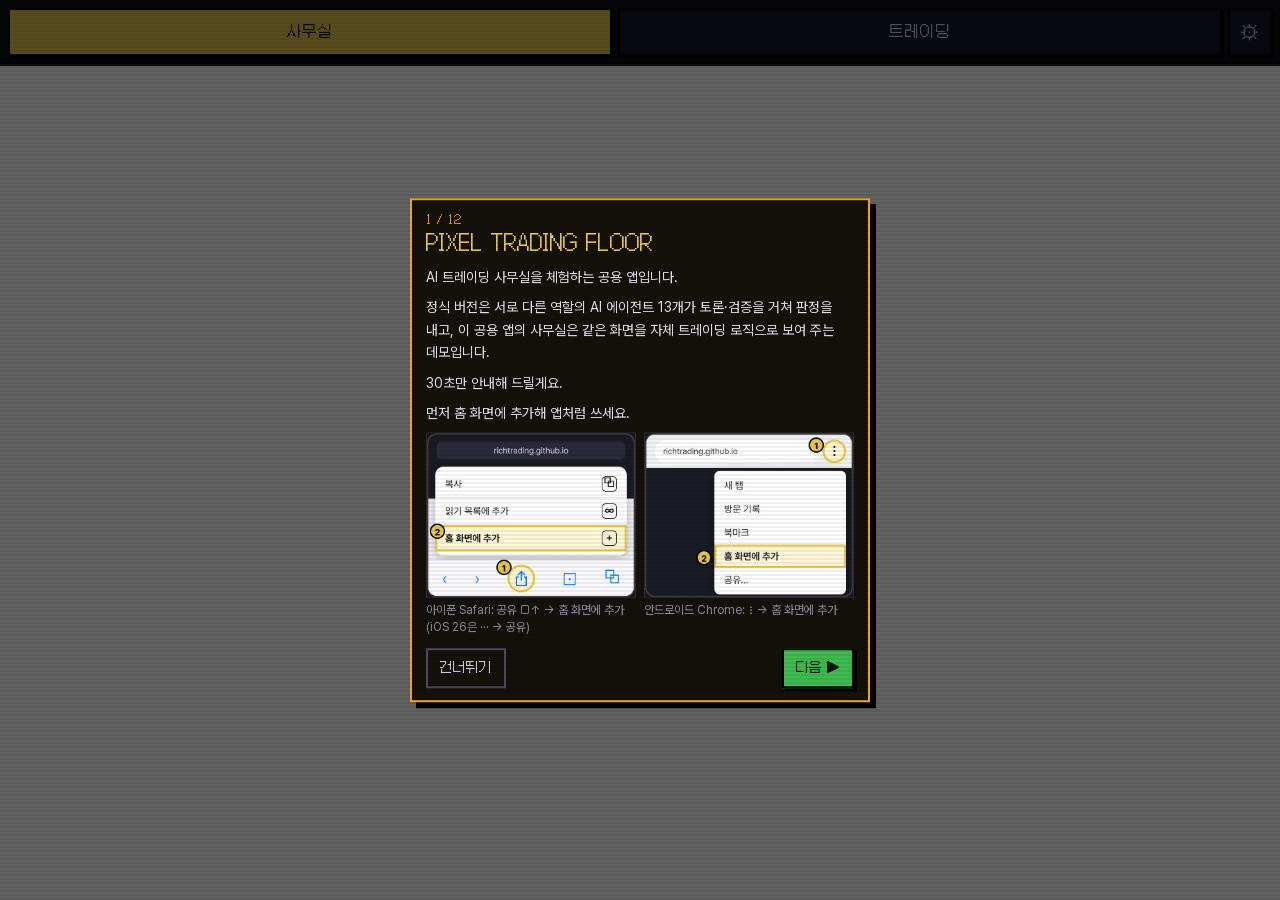
==== commit 65b64c19: "app 20261013-0313" ====
--- a/index.html
+++ b/index.html
@@ -56,7 +56,7 @@
   <section id="screen-verify" class="screen" data-screen="verify" hidden aria-labelledby="verify-title">
     <header class="screen-head">
       <button type="button" class="back-btn">← 돌아가기</button>
-      <h1 id="verify-title">UID 인증</h1>
+      <h1 id="verify-title">UID 활성화</h1>
     </header>
     <div class="screen-body" id="verify-body"></div>
   </section>
@@ -72,7 +72,7 @@
   <section id="screen-follow" class="screen" data-screen="follow" hidden aria-labelledby="follow-title">
     <header class="screen-head">
       <button type="button" class="back-btn">← 돌아가기</button>
-      <h1 id="follow-title">따라가기</h1>
+      <h1 id="follow-title">내 자동매매 설정</h1>
     </header>
     <div class="screen-body" id="follow-body"></div>
   </section>
--- a/app.css
+++ b/app.css
@@ -279,7 +279,6 @@
 .verify .verify-gate-title { margin: 0 0 8px; text-align: center; font: 400 16px/1.3 var(--pixel); color: var(--accent); }
 .verify .verify-desc { margin: 0 0 8px; text-align: center; font-weight: 600; color: var(--ink); }
 .verify .verify-why { padding: 10px 12px; font-size: 13px; color: var(--dim); background: var(--box-bg); border: 1px solid var(--box-line); }
-.verify .verify-intro { font-size: 14px; }
 #verify-uid::placeholder { color: var(--dim2); }
 .verify-links { margin: 0 0 12px; }
 .verify-link { display: block; margin: 0 0 8px; padding: 6px 0; font: 400 14px/1.4 var(--pixel); color: var(--accent); text-decoration: underline; text-underline-offset: 3px; }
@@ -296,10 +295,8 @@
 .keys p { margin: 0 0 12px; font-size: 15px; line-height: 1.6; }
 .keys-guide { margin: 0 0 12px; padding: 12px 12px 12px 30px; font-size: 14px; line-height: 1.6; background: var(--panel); border: 2px solid #000; }
 .keys .keys-privacy, .keys .keys-clip, .keys .keys-scope, .keys .keys-diag { font-size: 13px; color: var(--dim); }
-/* 동업자 API 연결 가이드(p34 §6.6) — 맨 위 링크 + 계정 권한 '읽기' 줄(K-03c) + 2쪽 차이 줄 */
-.keys-guide-link { display: inline-block; margin: 0 0 8px; padding: 8px 10px; font: 400 14px/1.3 var(--pixel); color: var(--accent); text-decoration: none; border: 2px solid var(--accent); }
+/* 키 화면 맨 위 오렌지엑스 API 연결 가이드(앱용 — .keys-api-guide, 아래 규칙) 바로 아래 계정 권한 '읽기' 줄(K-03c). 동업자 가이드 링크·2쪽 줄은 없음(대표 결정 7) */
 .keys .keys-guide-read { padding: 10px 12px; font-size: 14px; color: var(--amber); background: var(--box-bg); border: 1px solid var(--box-line); }
-.keys .keys-guide-page2 { font-size: 13px; color: var(--dim); }
 .keys .keys-label { display: block; margin: 0 0 6px; font: 400 14px/1.3 var(--pixel); color: var(--gold); }
 #keys-api, #keys-secret { display: block; width: 100%; margin: 0 0 12px; padding: 14px; font: 500 16px/1.3 var(--sans); color: var(--ink); background: var(--panel); border: 2px solid #000; border-radius: 0; }
 #keys-secret { resize: none; }
@@ -359,6 +356,41 @@
 .follow-records, .follow-shadow { margin: 18px 0 0; }
 .follow-records h3, .follow-shadow h3 { margin: 0 0 8px; font: 400 15px/1.3 var(--pixel); color: var(--gold); }
 .follow-record-list, .follow-consent-records, .follow-shadow-list { margin: 0 0 12px; padding-left: 20px; font-size: 13px; line-height: 1.55; }
+/* 서버 자동(④, 2026-10-12 설계 §10, 대표 결정 7) — #follow 안 서버 자동 자리(.follow-server)·등록 화면(app/screens/server-enroll.js — 키 칸 없음).
+   기능 한계(.server-limit)는 늘 맨 위, 앱 밖 주문 안내(.server-offapp)는 경보 색이 아니라 안내 색 */
+.follow-server { margin: 0 0 12px; }
+.server-enroll .server-limit { padding: 12px; font-size: 14px; color: var(--ink); background: #121a2e; border: 2px solid #000; }
+.server-enroll .server-keyuse { padding: 10px 12px; font-size: 14px; color: var(--amber); background: var(--box-bg); border: 1px solid var(--box-line); }
+.server-enroll .server-needkey { margin: 0 0 12px; padding: 10px 12px; font-size: 14px; color: var(--ink); background: var(--panel); border: 2px solid #000; }
+.server-enroll .server-keys-link { display: inline-block; margin-top: 6px; padding: 8px 10px; font: 400 14px/1.3 var(--pixel); color: var(--accent); text-decoration: none; border: 2px solid var(--accent); }
+.server-enroll .server-offapp { padding: 10px 12px; font-size: 14px; color: var(--gold); background: var(--panel); border: 2px solid var(--gold); overflow-wrap: anywhere; }
+.server-enroll .server-refresh-note, .server-enroll .server-consent-note { font-size: 13px; color: var(--dim); }
+.server-enroll .server-state, .server-enroll .server-msg { padding: 12px 14px; font: 400 15px/1.3 var(--pixel); background: var(--panel); border: 2px solid #000; overflow-wrap: anywhere; }
+.server-state.good, .server-msg.good { color: var(--good); }
+.server-state.warn, .server-msg.warn { color: var(--gold); }
+.server-state.bad, .server-msg.bad { color: var(--bad); }
+.server-state.dim, .server-msg.dim { color: var(--dim); }
+.server-enroll .big-btn { width: 100%; margin: 0 0 12px; }
+.server-enroll .big-btn:disabled { opacity: .6; cursor: default; }
+.server-enroll .server-delete-warn { font-size: 14px; color: var(--gold); }
+.server-enroll .server-deleted { padding: 12px; color: var(--gold); background: var(--panel); border: 2px solid #000; }
+.server-trades { margin: 0 0 12px; padding-left: 20px; font-size: 13px; line-height: 1.55; overflow-wrap: anywhere; }
+/* 서버 매매 꼬리표 — #follow 기록·트레이딩 탭 목록(.auto-server, Task 33) 같은 꼴 */
+.server-tag, .auto-server-tag { display: inline-block; margin-right: 6px; padding: 0 4px; font: 400 11px/1.5 var(--pixel); color: var(--gold-ink); background: var(--gold); }
+.auto-server { margin: 0 0 12px; }
+.auto-server-total { margin: 0 0 6px; font: 400 14px/1.4 var(--pixel); color: var(--good); }
+.auto-server-list { margin: 0; padding-left: 20px; font-size: 13px; line-height: 1.55; overflow-wrap: anywhere; }
+/* 오렌지엑스 API 연결 가이드(앱용 — app/screens/api-guide.js, 키 화면 맨 위). 접힌 채 시작, 사진은 실은 빌드만(config.guides.apiApp), 화면 폭 안 */
+.keys-api-guide { margin: 0 0 12px; }
+.api-guide { padding: 12px; background: var(--panel); border: 2px solid #000; }
+.api-guide-title { cursor: pointer; font: 400 15px/1.3 var(--pixel); color: var(--gold); }
+.api-guide .api-guide-lead { margin: 10px 0 8px; font-size: 14px; color: var(--ink); }
+.api-guide-steps { margin: 0 0 8px; padding-left: 20px; font-size: 14px; line-height: 1.6; }
+.api-guide-step-title { display: block; font-weight: 700; color: var(--ink); }
+.api-guide-step-text { display: block; overflow-wrap: anywhere; }
+.api-guide-img { display: block; max-width: 100%; height: auto; margin: 6px 0 10px; border: 2px solid #000; }
+.api-guide-notes { margin: 0 0 8px; padding-left: 20px; font-size: 13px; line-height: 1.55; color: var(--dim); }
+.api-guide-pdf { display: inline-block; margin: 0 0 4px; padding: 8px 10px; font: 400 14px/1.3 var(--pixel); color: var(--accent); text-decoration: none; border: 2px solid var(--accent); }
 
 /* ② 켜짐 띠(F-14) — 맨 위 띠·상단 띠(#strip) 바로 아래(p34 검토 5 — 한 칸 내려 쌓음). 보이는 동안 html.has-band가 --band-h(31px)를 정해
    본문(#main)·새 버전 알림을 그만큼 내린다(탭 첫 줄을 가리지 않게 — p34 종단 확인). 덮는 화면(z 40) 아래(z 39) — 따라가기 화면은 자기 상태 줄이 있다.
@@ -445,6 +477,12 @@
 .tour-cmp th { font: 400 12px/1.3 var(--pixel); color: var(--dim2); }
 .tour-cmp .pro { color: var(--good); }
 .tour-extra { margin: 8px 0 0; }
+/* 안내 그림(대표 결정 2026-10-12 — S1 홈 화면 추가 둘은 나란히, S9 판정 칸 예시는 한 줄 가득) */
+.tour-figs { display: grid; gap: 8px; margin: 2px 0 8px; }
+.tour-figs.two { grid-template-columns: 1fr 1fr; }
+.tour-fig { margin: 0; min-width: 0; }
+.tour-fig-img { display: block; width: 100%; height: auto; border: 1px solid var(--box-line); background: #0a0d16; }
+.tour-fig-cap { margin: 4px 0 0; font-size: 12px; line-height: 1.4; color: var(--dim2); }
 .tour-nav { display: flex; align-items: center; gap: 8px; margin: 12px 0 0; }
 .tour-sp { flex: 1; }
 .tour-nav button { min-height: 40px; padding: 0 12px; font: 400 13px/1 var(--pixel); color: var(--ghost-ink); background: transparent; border: 2px solid var(--ghost-line); cursor: pointer; }
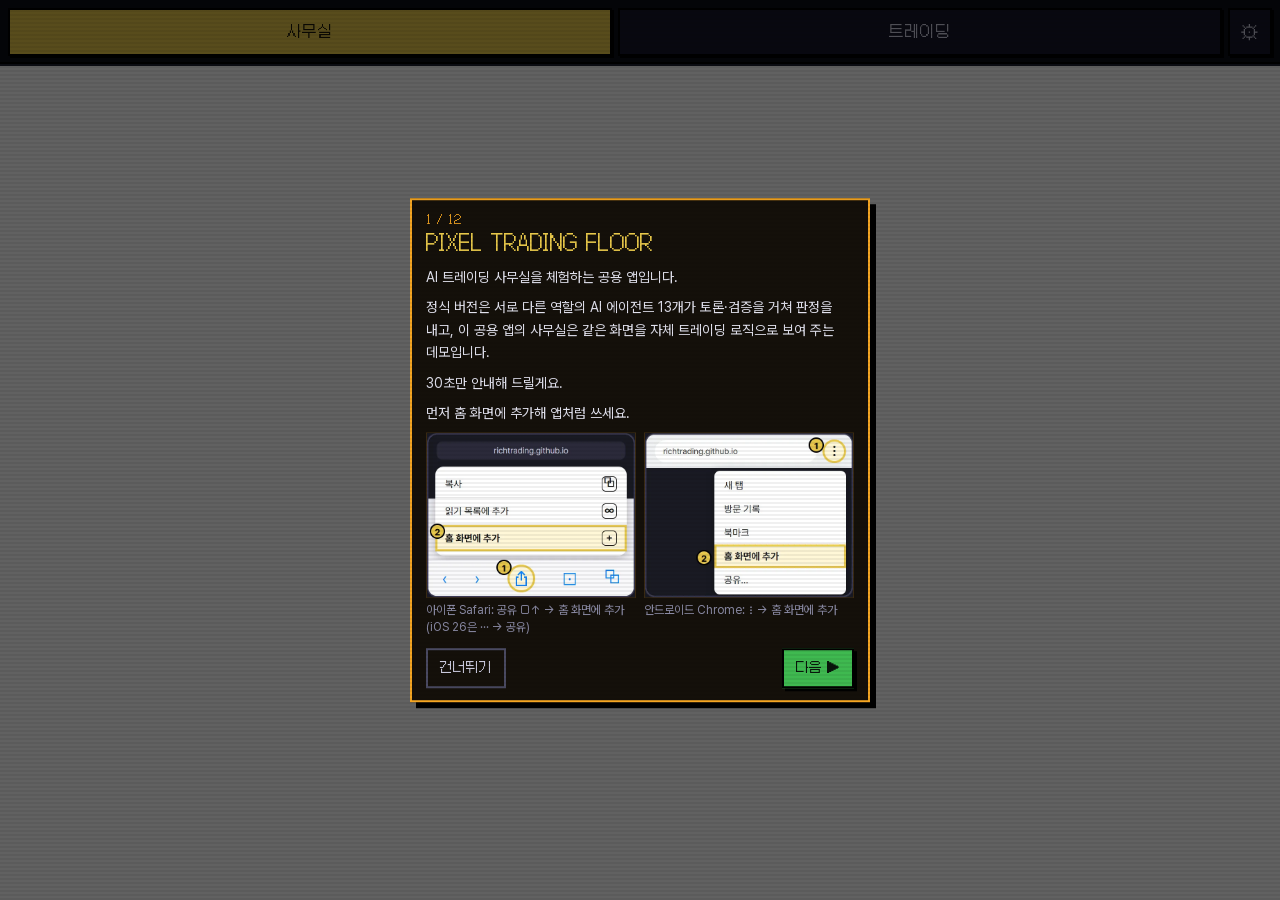
==== commit f777b351: "app 20261024-0945" ====
--- a/index.html
+++ b/index.html
@@ -72,7 +72,7 @@
   <section id="screen-follow" class="screen" data-screen="follow" hidden aria-labelledby="follow-title">
     <header class="screen-head">
       <button type="button" class="back-btn">← 돌아가기</button>
-      <h1 id="follow-title">내 자동매매 설정</h1>
+      <h1 id="follow-title">오토 모드 설정</h1>
     </header>
     <div class="screen-body" id="follow-body"></div>
   </section>
--- a/app.css
+++ b/app.css
@@ -65,6 +65,24 @@
 .strip-account.good { color: var(--good); border-color: #1f4a2c; }
 .strip-account.warn { color: var(--amber); }
 .strip-space { flex: 1; min-width: 0; }
+/* 매매 내역 창(대표 요청 2026-10-23 — screens/trade-history.js) */
+html.history-open #install-banner { display: none; }
+.trade-history .hist-stats { display: grid; grid-template-columns: 1fr 1fr; gap: 6px; margin: 0 0 12px; }
+.trade-history .hist-stat { display: flex; flex-direction: column; gap: 2px; padding: 6px 8px; border: 1px solid var(--box-line); background: #0d0d16; }
+.trade-history .hist-k { font-size: 11px; color: var(--dim2); }
+.trade-history .hist-v { font: 400 18px/1.2 var(--pixel); color: var(--ink); }
+.trade-history .hist-sub { font-size: 11px; color: var(--dim); }
+.trade-history .hist-h { margin: 0 0 6px; font: 400 13px/1.3 var(--pixel); color: var(--accent); }
+.trade-history .hist-none { font-size: 12px; color: var(--dim); }
+.trade-history .hist-open, .trade-history .hist-done { margin: 0 0 12px; }
+.trade-history .hist-open-list { margin: 0; padding: 0; list-style: none; font-size: 13px; line-height: 1.6; color: var(--ink); }
+.trade-history .hist-table { width: 100%; border-collapse: collapse; font-size: 12px; }
+.trade-history .hist-table th, .trade-history .hist-table td { padding: 3px 4px; text-align: right; border-bottom: 1px solid var(--box-line); white-space: nowrap; }
+.trade-history .hist-table th:first-child, .trade-history .hist-table td:first-child, .trade-history .hist-table th:nth-child(2), .trade-history .hist-table td:nth-child(2) { text-align: left; }
+.trade-history .hist-table tr.win td:nth-child(5), .trade-history .hist-table tr.win td:nth-child(6) { color: var(--good); }
+.trade-history .hist-table tr.loss td:nth-child(5), .trade-history .hist-table tr.loss td:nth-child(6) { color: #f85149; }
+.trade-history .hist-done { overflow-x: auto; }
+.trade-history .ui-close { width: 100%; }
 .strip-events { flex: none; display: inline-flex; align-items: center; gap: 4px; }
 /* 오른쪽 거래소 이벤트 칩(p34 §5.3 — 데이터 트랙). 칩 글자: 평소 긴 쪽, 370px 이하는 짧은 쪽, 띠가 넘치면(#strip.tight) 짧은 쪽 */
 #strip-events { margin-left: auto; min-width: 0; }
@@ -159,8 +177,34 @@
   display: flex; align-items: center; gap: 8px; padding: 10px 10px 10px 14px; font-size: 14px;
   background: #121a2e; border: 2px solid #000; box-shadow: 3px 3px 0 #000;
 }
-/* 트레이딩 탭 시트(.tv-sheet — #main 안, 쌓임 맥락이 #main이라 z 50이어도 이 배너 아래)가 열린 동안은 배너를 숨긴다 — 동의·끄기 버튼이 배너에 가려지지 않게(p40 검토 7, screens/trade-sheet.js) */
+/* 트레이딩 탭 시트(.tv-sheet — #main 안, 쌓임 맥락이 #main이라 z 50이어도 이 배너 아래)가 열린 동안은 배너를 숨긴다 — 정리·끄기 버튼이 배너에 가려지지 않게(p40 검토 7, screens/trade-sheet.js) */
 html.tv-sheet-open #install-banner { display: none; }
+/* 원웨이 안내 창(.ui-modal z 48 — app/screens/hedge-guide.js)이 열린 동안도 같게 — 창의 [확인]·그림이 배너에 가려지지 않게(2026-10-19) */
+html.hedge-guide-open #install-banner { display: none; }
+html.evidence-open #install-banner { display: none; }
+/* 분석 근거 창(대표 2026-10-23 — app/screens/trade-evidence.js, 사무실 lite·PC판 .ev-* 꼴): 제목 줄 오른쪽 위 빨간 ✕, 차트 근거 줄마다 주황 '→ 해석', 기사 주황 칩, BULL·BEAR 두 상자 */
+.ev-box { max-width: 560px; }
+.ev-top { display: flex; align-items: flex-start; justify-content: space-between; gap: 10px; }
+.ev-x { flex: 0 0 auto; width: 32px; height: 32px; padding: 0; font: 400 16px/1 var(--pixel); color: #fff; background: #f85149; border: 2px solid #000; box-shadow: 2px 2px 0 #000; cursor: pointer; }
+.ev-modal { min-width: 0; }
+.ev-sec { margin-bottom: 12px; min-width: 0; }
+.ev-head { margin-bottom: 4px; font-size: 13px; color: #3fb950; }
+.ev-head small { margin-left: 6px; font-size: 11px; color: #6b6b88; }
+.ev-list, .ev-news { margin: 0; padding: 0; list-style: none; }
+.ev-list li { display: flex; justify-content: space-between; gap: 10px; padding: 3px 0; font-size: 12px; line-height: 1.5; border-bottom: 1px solid #241a0c; }
+.ev-list li span { min-width: 0; overflow-wrap: anywhere; }
+.ev-list li em { color: #f5a623; font-style: normal; white-space: nowrap; }
+.ev-news li { display: grid; grid-template-columns: auto 1fr; gap: 2px 8px; padding: 4px 0; font-size: 12px; line-height: 1.5; border-bottom: 1px solid #241a0c; }
+.ev-tag { align-self: start; padding: 0 5px; font-size: 11px; color: #1a1408; background: #f5a623; }
+.ev-title { min-width: 0; color: #e2e2ee; overflow-wrap: anywhere; }
+.ev-meta { grid-column: 2; font-size: 11px; color: #6b6b88; }
+.ev-meta a { color: #4a9de8; }
+.ev-debate { display: grid; grid-template-columns: 1fr 1fr; gap: 8px; }
+.ev-side { min-width: 0; padding: 6px; font-size: 12px; border: 1px solid #2a2010; }
+.ev-side.bull b { color: #3fb950; }
+.ev-side.bear b { color: #f85149; }
+.ui-modal-box .ev-side p { margin: 4px 0 0; font-size: 12px; line-height: 1.5; color: #c9c9dc; overflow-wrap: anywhere; }
+@media (max-width: 380px) { .ev-list li { flex-direction: column; gap: 0; } .ev-list li em { white-space: normal; } }
 #ib-text { flex: 1; min-width: 0; }
 #ib-go { padding: 10px; white-space: nowrap; font: 400 13px/1 var(--pixel); color: var(--gold-ink); background: var(--gold); border: 2px solid #000; cursor: pointer; }
 #ib-close { padding: 6px; font-size: 18px; color: var(--dim); background: none; border: 0; cursor: pointer; }
@@ -301,7 +345,6 @@
 #keys-api, #keys-secret { display: block; width: 100%; margin: 0 0 12px; padding: 14px; font: 500 16px/1.3 var(--sans); color: var(--ink); background: var(--panel); border: 2px solid #000; border-radius: 0; }
 #keys-secret { resize: none; }
 .secret { -webkit-text-security: disc; }
-.keys .keys-check { display: flex; gap: 8px; align-items: center; margin: 0 0 12px; font: 400 15px/1.4 var(--sans); color: var(--ink); }
 #keys-submit, #keys-disconnect { width: 100%; margin: 0 0 12px; }
 #keys-submit:disabled { opacity: .6; cursor: default; }
 .keys-msg { padding: 12px; background: var(--panel); border: 2px solid #000; }
@@ -360,7 +403,6 @@
    기능 한계(.server-limit)는 늘 맨 위, 앱 밖 주문 안내(.server-offapp)는 경보 색이 아니라 안내 색 */
 .follow-server { margin: 0 0 12px; }
 .server-enroll .server-limit { padding: 12px; font-size: 14px; color: var(--ink); background: #121a2e; border: 2px solid #000; }
-.server-enroll .server-keyuse { padding: 10px 12px; font-size: 14px; color: var(--amber); background: var(--box-bg); border: 1px solid var(--box-line); }
 .server-enroll .server-needkey { margin: 0 0 12px; padding: 10px 12px; font-size: 14px; color: var(--ink); background: var(--panel); border: 2px solid #000; }
 .server-enroll .server-keys-link { display: inline-block; margin-top: 6px; padding: 8px 10px; font: 400 14px/1.3 var(--pixel); color: var(--accent); text-decoration: none; border: 2px solid var(--accent); }
 .server-enroll .server-offapp { padding: 10px 12px; font-size: 14px; color: var(--gold); background: var(--panel); border: 2px solid var(--gold); overflow-wrap: anywhere; }
@@ -497,6 +539,11 @@
 .tour-appguide .ag-os { margin: 0 0 6px; font: 400 14px/1.3 var(--pixel); color: var(--accent); }
 .tour-appguide .ag-steps { margin: 0 0 10px; padding-left: 20px; font-size: 13px; line-height: 1.55; }
 .tour-appguide .ui-close { width: 100%; }
+/* 원웨이 안내 창(헤지 모드 계정 — app/screens/hedge-guide.js, 2026-10-19) — 앱 받기 창과 같은 .ui-modal. 그림은 창 폭 안(오렌지엑스 PC 설정 창) */
+.hedge-guide .hedge-steps { margin: 0 0 10px; padding-left: 4px; list-style: none; font-size: 14px; line-height: 1.6; color: var(--ink); }
+.hedge-guide .hedge-steps li { margin: 0 0 4px; overflow-wrap: anywhere; }
+.hedge-guide .hedge-img { display: block; max-width: 100%; height: auto; margin: 0 0 10px; border: 2px solid #000; background: #fff; }
+.hedge-guide .ui-close { width: 100%; }
 
 /* 토스트(동업자판 — 화면 가운데, 초록/빨강 테두리) */
 #toast { transition: opacity .2s; }
@@ -529,6 +576,11 @@
 .trade .lg-rsi { color: #ffd166; } .trade .lg-macd { color: #ff8fab; } .trade .lg-bigs { color: #ffffff; } .trade .lg-tpsl { color: #089981; } .trade .lg-delta { color: #12cef8; } .trade .lg-vp { color: #298ada; } .trade .lg-follow { color: rgb(220, 20, 60); }
 /* ④ 큰 차트 높이 max(260, 화면 × 0.42)(가로 모드 × 0.6), ⑤ 보조 창 110px(N css:2397) */
 .trade .chart-big { position: relative; height: max(260px, 42vh); background: #06060c; }
+/* TradingView 로고 링크(대표 결정 2026-10-23 요청 7 — 라이브러리 attributionLogo와 같은 자리·크기·어두운 차트 색, CSP 때문에 앱 CSS로) */
+.trade .tv-attr-logo { position: absolute; left: 10px; bottom: 34px; z-index: 3; display: block; width: 35px; height: 19px; margin: 0; padding: 0; border: 0; line-height: 0; }
+.trade .tv-attr-logo svg { display: block; width: 35px; height: 19px; }
+.trade .tv-attr-logo .s { fill: #131722; }
+.trade .tv-attr-logo .f { fill: #D1D4DC; }
 .trade .chart-subs:empty { display: none; }
 .trade .chart-sub { position: relative; height: 110px; border-top: 1px solid #1c1c28; background: #06060c; }
 .trade .chart-sub-label { position: absolute; top: 4px; left: 10px; z-index: 3; font-family: 'Galmuri11', monospace; font-size: 10px; color: #6c6c86; pointer-events: none; }
@@ -546,6 +598,10 @@
 /* ① 판정 상자(p2 spec 4판 §6 — p40 T12, screens/trade-verdict.js): 이름 · 한 줄(N-02/N-04/N-05/N-11) · 근거 보기 ▾ · N-06/N-08(호박색) · N-07/N-10(흐림) */
 .trade .tv-label { display: block; min-height: 22px; line-height: 22px; font-family: 'Galmuri11', monospace; font-size: 12px; font-weight: 700; color: var(--t-amber); }
 .trade .tv-line { margin: 2px 0 0; font-size: 13px; line-height: 1.5; color: var(--t-ink); overflow-wrap: anywhere; }
+/* 판정 줄 + 오른쪽 근거 보기(2026-10-23 요청 9) — 좁으면 그 줄만 줄바꿈 */
+.trade .tv-row { display: flex; flex-wrap: wrap; align-items: center; justify-content: space-between; gap: 6px 10px; min-width: 0; }
+.trade .tv-row .tv-line { flex: 1 1 auto; min-width: 0; }
+.trade .tv-row .tv-more { flex: none; margin-top: 0; }
 .trade .tv-more { margin-top: 8px; min-height: 34px; font-family: 'Galmuri11', monospace; font-size: 12px; color: #c9c9dc; background: transparent; border: 2px solid #4a4a62; box-shadow: 2px 2px 0 #000; border-radius: 0; padding: 4px 10px; cursor: pointer; }
 .trade .tv-more:disabled { opacity: .55; cursor: default; }
 .trade .tv-more:active:not(:disabled) { transform: translate(2px, 2px); box-shadow: none; }
@@ -635,11 +691,77 @@
 .trade .tv2-tbl .tr.done .st { color: var(--t-good); }
 .trade .tv2-tbl .r { text-align: right; overflow-wrap: anywhere; }
 .trade .tv-logrow { font-size: 11px; line-height: 1.6; color: var(--t-ink); overflow-wrap: anywhere; }
-/* 시트 안 입력·칩·동의(입력 글자 16px — 휴대폰 확대 없음) */
+/* 시트 안 입력·칩(입력 글자 16px — 휴대폰 확대 없음) */
 .trade .tvm-in { display: grid; grid-template-columns: 64px minmax(0, 1fr); gap: 8px; align-items: center; margin: 10px 0 4px; font-size: 12px; color: var(--t-dim); }
 .trade .tvm-input { height: 38px; min-width: 0; background: #0b0b14; border: 1px solid var(--t-amber); border-radius: 0; color: #fff; font-size: 16px; padding: 0 10px; }
 .trade .tvm-chips { display: flex; flex-wrap: wrap; gap: 6px; margin: 6px 0; }
 .trade .tvm-chips button { min-height: 32px; padding: 0 10px; font-family: 'Galmuri11', monospace; font-size: 12px; color: #c9c9dc; background: transparent; border: 1px solid #4a4a62; border-radius: 0; cursor: pointer; }
 .trade .tvm-msg { margin: 8px 0 0; font-size: 11px; line-height: 16px; color: var(--t-ink); overflow-wrap: anywhere; }
-.trade .tvm-check { display: flex; gap: 8px; align-items: flex-start; margin: 8px 0; font-size: 12px; line-height: 18px; color: var(--t-ink); }
-.trade .tvm-check input { flex: none; width: 20px; height: 20px; margin: 0; accent-color: var(--t-amber); }
+/* D37 자동매매 창(설계 2026-10-16 §15.20, 계획 2026-10-22 작업 9 — app/screens/auto-run.js, 서버 판 #follow 본문): 동업자 오토 창 꼴 설정·동의·진행.
+   칩은 눌린 것(.on)만 금색, 추가 진입 칩은 막힌 채 눌린 꼴. 숨김은 맨 앞 [hidden] 규칙이 이긴다 */
+.ar-head { margin: 0 0 12px; }
+.ar-title { margin: 0; font: 400 18px/1.3 var(--pixel); color: var(--gold); }
+.ar-kicker, .ar-run-kicker { margin: 4px 0 0; font-size: 13px; color: var(--dim); }
+.ar-run-kicker { margin: 0 0 8px; font: 400 15px/1.3 var(--pixel); color: var(--gold); }
+.ar-setup, .ar-runbox { margin: 0 0 12px; }
+.ar-row { margin: 0 0 12px; }
+.ar-label { margin: 0 0 6px; font: 400 14px/1.3 var(--pixel); color: var(--gold); }
+.ar-chips { display: flex; flex-wrap: wrap; align-items: center; gap: 6px; }
+.ar-chip { min-height: 36px; padding: 0 12px; font: 400 13px/1 var(--pixel); color: var(--ghost-ink); background: transparent; border: 2px solid var(--ghost-line); border-radius: 0; cursor: pointer; }
+.ar-chip.on { color: var(--gold-ink); background: var(--gold); border-color: #000; }
+.ar-chip:disabled { cursor: default; opacity: .85; }
+.ar-input { width: 72px; min-height: 36px; padding: 0 10px; font: 500 16px/1.2 var(--sans); color: var(--ink); background: var(--panel); border: 2px solid var(--ghost-line); border-radius: 0; }
+.ar-time { display: flex; align-items: center; gap: 4px; }
+.ar-select { min-height: 36px; padding: 0 6px; font: 500 16px/1.2 var(--sans); color: var(--ink); background: var(--panel); border: 2px solid var(--ghost-line); border-radius: 0; }
+.ar-colon { color: var(--dim); }
+.ar-fixed { margin: 0 0 12px; padding: 10px 12px; font: 400 13px/1.4 var(--pixel); color: var(--ink2); background: var(--panel); border: 2px solid #000; }
+.ar-msg, .ar-run-msg { margin: 0 0 10px; font-size: 14px; line-height: 1.5; color: var(--gold); overflow-wrap: anywhere; }
+.ar-msg:empty, .ar-run-msg:empty { display: none; }
+.ar-setup .big-btn, .ar-runbox .big-btn { width: 100%; margin: 0 0 12px; }
+.ar-setup .big-btn:disabled, .ar-runbox .big-btn:disabled { opacity: .6; cursor: default; }
+.ar-note { margin: 0; font-size: 13px; line-height: 1.55; color: var(--dim); }
+.ar-run { margin: 0 0 10px; padding: 12px 14px; background: var(--panel); border: 2px solid #000; }
+.ar-status { margin: 0 0 4px; font: 400 15px/1.3 var(--pixel); overflow-wrap: anywhere; }
+.ar-status.good { color: var(--good); }
+.ar-status.warn { color: var(--gold); }
+.ar-progress { margin: 0; font: 400 14px/1.3 var(--pixel); color: var(--ink2); }
+.ar-pnl { margin: 0 0 10px; font-size: 14px; color: var(--ink2); }
+.ar-trades { margin: 0 0 12px; padding-left: 20px; font-size: 13px; line-height: 1.55; color: var(--ink2); }
+/* 서버 판 주문 칸(계획 2026-10-22 작업 12 — app/modes/trade-server-orders.js): 매매 카드(이름표·상태 칸·평단·n차 진입·정리)·롱/숏·등록하기·결과 한 줄 */
+.trade .tso-card { margin: 8px 0 0; padding: 8px 0 0; border-top: 1px dashed var(--t-line); }
+.trade .tso-head { display: flex; flex-wrap: wrap; align-items: center; gap: 6px; }
+.trade .tso-tag { padding: 2px 6px; font: 400 11px/1.3 'Galmuri11', monospace; color: var(--t-bg); background: var(--t-amber); border: 1px solid #000; }
+.trade .tso-tag.auto { color: #fff; background: #2f6fd6; }
+.trade .tso-line { font: 400 13px/1.4 'Galmuri11', monospace; color: var(--t-ink); overflow-wrap: anywhere; }
+.trade .tso-avg { margin: 6px 0 0; font-size: 12px; color: var(--t-dim); }
+.trade .tso-btns { display: flex; flex-wrap: wrap; gap: 8px; margin: 8px 0 0; }
+.trade .tso-btns button { flex: 1 1 120px; }
+.trade .tso-need { margin: 8px 0; font-size: 13px; color: var(--t-ink); }
+.trade .tso-msg { margin: 8px 0 0; font-size: 12px; line-height: 16px; color: var(--t-ink); overflow-wrap: anywhere; }
+/* 합친 카드(대표 2026-10-23): ⚡ AI 자동매매 카드 안의 '내 주문·포지션' — 카드가 상자라 안쪽 상자 테두리·그림자는 없앰. 실시간 칸 = 수익률(크게)·미실현 손익 / 수량·평단·익절가 */
+.trade .trade-auto .trade-orders > .tv-box { margin: 0; padding: 6px 0 0; background: none; border: 0; border-top: 1px solid var(--t-line); box-shadow: none; }
+.trade .tso-sym { font: 400 14px/1.3 var(--pixel); color: var(--t-ink); }
+.trade .tso-pnl, .trade .tso-grid { display: grid; grid-template-columns: repeat(auto-fit, minmax(96px, 1fr)); gap: 4px 10px; margin: 6px 0 0; min-width: 0; }
+.trade .tso-kv { display: flex; flex-direction: column; min-width: 0; }
+.trade .tso-kv .lbl { font-size: 11px; line-height: 1.4; color: var(--t-dim); }
+.trade .tso-kv b { font: 400 13px/1.4 'Galmuri11', monospace; color: var(--t-ink); overflow-wrap: anywhere; }
+.trade .tso-kv.big b { font: 400 20px/1.2 var(--pixel); }
+.trade .tso-kv b.up { color: var(--t-good); }
+.trade .tso-kv b.down { color: var(--t-bad); }
+.trade .tso-note { margin: 4px 0 0; font-size: 10px; line-height: 14px; color: var(--t-dim); }
+.trade .tso-none { margin: 6px 0 0; font-size: 13px; color: var(--t-dim); }
+
+/* 설정 맨 아래 오픈소스 고지(대표 결정 2026-10-23 요청 7) */
+.set-oss { margin: 16px 0 0; font-size: 10px; line-height: 15px; color: var(--dim, #8a8aa4); overflow-wrap: anywhere; }
+.set-oss a { color: inherit; text-decoration: underline; }
+
+/* 주문 알림 한 줄(설계 2026-10-23 — 자동매매 창 머리 아래·설정 화면 목록 아래) */
+.push-row { margin: 0 0 14px; padding: 12px 14px; background: var(--panel); border: 2px solid #000; }
+.push-row[hidden], .ar-push[hidden], .push-btn[hidden], .push-msg[hidden] { display: none; }
+.push-head { display: flex; align-items: center; justify-content: space-between; gap: 10px; flex-wrap: wrap; }
+.push-label { font-size: 15px; color: var(--ink2); }
+.push-btn { min-height: 40px; padding: 8px 12px; font: 700 14px/1.2 var(--pixel); color: #08160b; background: var(--good); border: 2px solid #000; box-shadow: 2px 2px 0 #000; cursor: pointer; }
+.push-btn[aria-pressed="true"] { color: var(--ink2); background: transparent; border-color: var(--dim2); }
+.push-btn:disabled { opacity: .6; cursor: default; }
+.push-line { margin: 8px 0 0; font-size: 13px; line-height: 1.5; color: var(--dim); }
+.push-msg { margin: 6px 0 0; font-size: 13px; color: var(--amber); }
